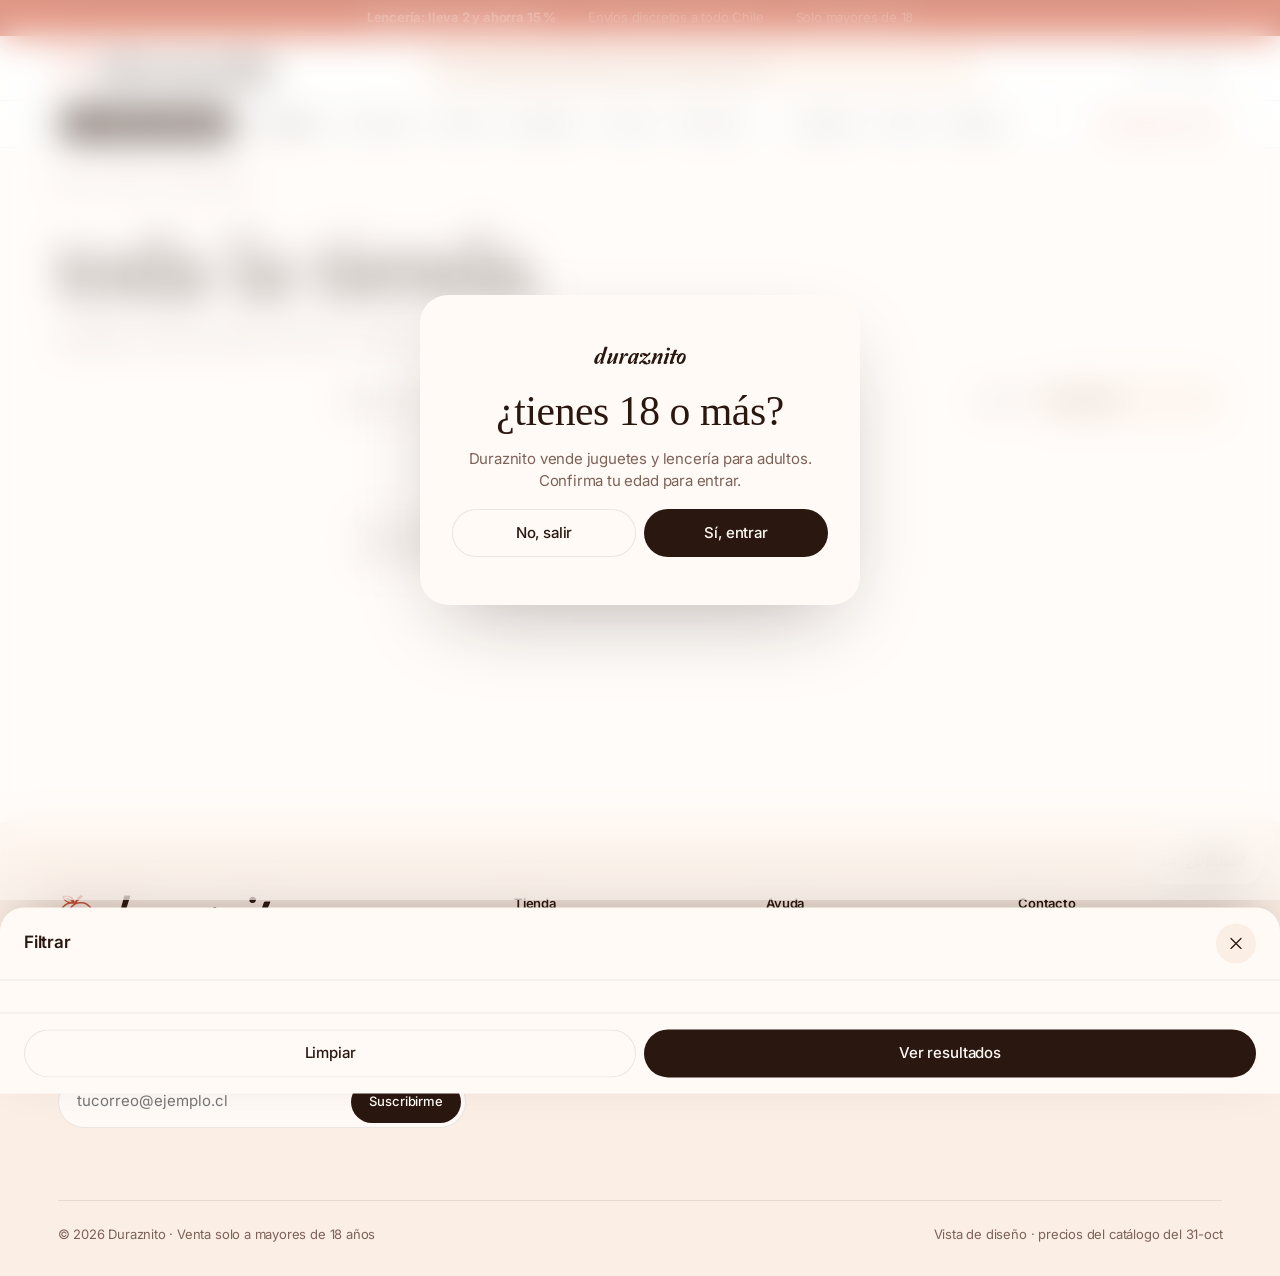
==== coleccion.html @ 6ca9508d "Merge 771b130f2b788f3880e2b8d452454375cf0b1b4a into b8a52beb1737cdb9c5fe261516b08f91ba0f3e08" ====
<!doctype html>
<html lang="es">
<head>
  <meta charset="utf-8">
  <meta name="robots" content="noindex, nofollow">
  <meta http-equiv="Cache-Control" content="no-cache, no-store, must-revalidate">
  <meta name="viewport" content="width=device-width,initial-scale=1">
  <title>Duraznito · Juguetes, lencería y juego</title>
  <meta name="theme-color" content="#ffffff">
  <link rel="icon" href="assets/desvelo-durazno-favicon.svg" type="image/svg+xml">
  <link rel="icon" href="assets/desvelo-favicon-durazno-32.png" sizes="32x32" type="image/png">
  <link rel="apple-touch-icon" href="assets/desvelo-apple-touch-durazno.png">
  <link rel="preconnect" href="https://fonts.googleapis.com">
  <link rel="preconnect" href="https://fonts.gstatic.com" crossorigin>
  <link href="https://fonts.googleapis.com/css2?family=Inter:wght@400;500;600&display=swap" rel="stylesheet">
  <link rel="preload" href="assets/amperzand.ttf" as="font" type="font/ttf" crossorigin>
  <link rel="stylesheet" href="assets/base.css?v=1793928678">
  <script src="marca/config-vista-previa.js?v=1793928678"></script>
  <script src="assets/theme.js?v=1793928678" defer></script>
  <script src="assets/tienda-demo.js?v=1793928678" defer></script>
</head>
<body>
  <svg width="0" height="0" style="position:absolute" aria-hidden="true">
    <symbol id="i-buscar" viewBox="0 0 24 24"><circle cx="10.5" cy="10.5" r="6.5"/><path d="m15.5 15.5 4.5 4.5"/></symbol>
    <symbol id="i-cuenta" viewBox="0 0 24 24"><circle cx="12" cy="8.5" r="3.75"/><path d="M4.75 20c.9-3.6 3.75-5.5 7.25-5.5s6.35 1.9 7.25 5.5"/></symbol>
    <symbol id="i-bolsa" viewBox="0 0 24 24"><path d="M5.5 8.5h13l-.9 11.1a1.5 1.5 0 0 1-1.5 1.4H7.9a1.5 1.5 0 0 1-1.5-1.4z"/><path d="M9 8.5V7a3 3 0 0 1 6 0v1.5"/></symbol>
    <symbol id="i-menu" viewBox="0 0 24 24"><path d="M4 9h16M4 15h16"/></symbol>
    <symbol id="i-flecha" viewBox="0 0 24 24"><path d="M5 12h14m-5-5 5 5-5 5"/></symbol>
    <symbol id="i-mas" viewBox="0 0 24 24"><path d="M12 6v12M6 12h12"/></symbol>
    <symbol id="i-envio" viewBox="0 0 24 24"><path d="M3.5 7.5h10v9h-10zM13.5 10.5h3.6l3.4 3.2v2.8h-7"/><circle cx="7" cy="17.5" r="1.75"/><circle cx="17" cy="17.5" r="1.75"/></symbol>
    <symbol id="i-pago" viewBox="0 0 24 24"><rect x="3.5" y="6" width="17" height="12" rx="2.5"/><path d="M3.5 10h17M7 14.5h3"/></symbol>
    <symbol id="i-prev" viewBox="0 0 24 24"><path d="m14.5 6-6 6 6 6"/></symbol>
    <symbol id="i-next" viewBox="0 0 24 24"><path d="m9.5 6 6 6-6 6"/></symbol>
    <symbol id="i-pausa" viewBox="0 0 24 24"><path d="M9 6.5v11M15 6.5v11"/></symbol>
    <symbol id="i-play" viewBox="0 0 24 24"><path d="M8.5 6.2v11.6L18 12z"/></symbol>
    <symbol id="i-check" viewBox="0 0 24 24"><path d="m5.5 12.5 4 4 9-9"/></symbol>
    <symbol id="i-caja" viewBox="0 0 24 24"><path d="M4 8.5 12 4.5l8 4v7l-8 4-8-4z"/><path d="M4 8.5l8 4 8-4M12 12.5v7"/></symbol>
  </svg>

  <a class="skip-link" href="#inicio">Saltar al contenido</a>


  <div class="barra-servicio"><div class="page-width barra-servicio__in"><span><b>Lencería: lleva 2 y ahorra 15&nbsp;%</b></span><span>Envíos discretos a todo Chile</span><span>Solo mayores de 18</span></div></div>
  <header class="site-header">
    <div class="page-width header-inner header-inner--v2">
      <button class="mobile-nav-toggle" data-nav-toggle aria-controls="MobileNav" aria-expanded="false" aria-label="Abrir menú"><svg class="icono"><use href="#i-menu"/></svg></button>
      <a class="brand-logo" href="index.html" aria-label="Duraznito, inicio"><img class="logo-durazno" src="assets/desvelo-durazno-a-justo.svg" width="524" height="558" alt=""><img class="logo-palabra" src="assets/desvelo-wordmark.svg" width="3704" height="724" alt="Duraznito"></a>
      <button class="header-buscar" type="button" data-buscar><svg class="icono" aria-hidden="true"><use href="#i-buscar"/></svg>¿Qué buscas? Body, corsé, conjunto rojo…</button>
      <div class="header-actions">
        <a class="header-action" href="#" aria-label="Buscar" data-solo-movil><svg class="icono"><use href="#i-buscar"/></svg></a>
        <a class="header-action header-action--cuenta" href="#" aria-label="Cuenta"><svg class="icono"><use href="#i-cuenta"/></svg></a>
        <a class="header-action" href="#" aria-label="Bolsa" data-bolsa><svg class="icono"><use href="#i-bolsa"/></svg></a>
      </div>
    </div>
    <div class="header-fila2">
      <div class="page-width header-fila2__in">
        <button class="btn-categorias" type="button" data-catalogo aria-expanded="false" aria-controls="CatalogoMenu"><svg class="icono"><use href="#i-menu"/></svg>Todas las categorías</button>
        <a href="coleccion.html?c=lenceria" style="font-weight:600;opacity:1">Lencería</a><a href="coleccion.html?tipo=conjuntos">Conjuntos</a><a href="coleccion.html?tipo=bodies">Bodies</a><a href="coleccion.html?tipo=babydolls">Babydolls</a><a href="coleccion.html?tipo=corses">Corsés</a><a href="coleccion.html?tipo=disfraces">Disfraces</a><span class="header-fila2__sep" aria-hidden="true"></span><a href="coleccion.html?c=vibradores,consoladores,para-el,anal,bondage">Juguetes</a><a href="coleccion.html?c=packs">Packs</a><a href="coleccion.html?precio=p1,p2">Regalos</a>
        <div class="header-fila2__extra"><a href="#" data-test>Encuentra el tuyo</a></div>
      </div>
    </div>
    <div class="catalogo-menu" id="CatalogoMenu" data-catalogo-menu>
      <div class="page-width catalogo-menu__in">
        <div class="mlen"><div class="mlen__cabeza"><p class="mlen__titulo">lencería.</p><span>Lleva 2 prendas y ahorra 15 %</span><a class="boton" href="coleccion.html?c=lenceria">Toda la lencería (8)</a></div>
          <div class="mlen__tipos"><a class="mlen__tipo" href="coleccion.html?tipo=conjuntos"><img src="assets/desvelo-real-conjunto-con-portaligas.jpg" alt="" loading="lazy"><b>Conjuntos</b><span>desde $21.990</span></a><a class="mlen__tipo" href="coleccion.html?tipo=bodies"><img src="assets/desvelo-real-body-de-encaje.jpg" alt="" loading="lazy"><b>Bodies</b><span>desde $24.990</span></a><a class="mlen__tipo" href="coleccion.html?tipo=babydolls"><img src="assets/desvelo-real-babydoll-de-satin.jpg" alt="" loading="lazy"><b>Babydolls</b><span>desde $19.990</span></a><a class="mlen__tipo" href="coleccion.html?tipo=corses"><img src="assets/desvelo-real-corse-de-encaje.jpg" alt="" loading="lazy"><b>Corsés</b><span>desde $29.990</span></a><a class="mlen__tipo" href="coleccion.html?tipo=disfraces"><img src="assets/desvelo-real-disfraz-de-enfermera.jpg" alt="" loading="lazy"><b>Disfraces</b><span>desde $17.990</span></a></div></div>
        <a class="mpack" href="coleccion.html?c=packs"><img src="assets/desvelo-pack-real2-encaje-y-juego.jpg" alt="" loading="lazy"><b>Packs</b><span>5 packs · hasta 31 % menos que por separado</span></a>
        <div class="mresto"><p>Juguetes</p><a href="coleccion.html?c=vibradores">Vibradores<span>13</span></a><a href="coleccion.html?c=consoladores">Consoladores<span>6</span></a><a href="coleccion.html?c=para-el">Para él<span>14</span></a><a href="coleccion.html?c=anal">Anal<span>8</span></a><a href="coleccion.html?c=bondage">Bondage<span>5</span></a>
          <p>Atajos</p><a href="coleccion.html?primera">Ideal primera vez</a><a href="coleccion.html?para=pareja">Para jugar de a dos</a><a href="coleccion.html?precio=p1,p2">Regalos hasta $20.000</a><a class="boton boton--claro" href="coleccion.html">Ver toda la tienda</a></div>
      </div>
    </div>
    <nav class="mobile-nav" id="MobileNav" aria-label="Menú del celular">
      <a class="mobile-nav__lenceria" href="coleccion.html?c=lenceria">Lencería<img src="assets/desvelo-real-body-de-encaje.jpg" alt="" loading="lazy"></a>
      <div class="mobile-nav__tipos"><a href="coleccion.html?tipo=conjuntos"><img src="assets/desvelo-real-conjunto-con-portaligas.jpg" alt="" loading="lazy">Conjuntos</a><a href="coleccion.html?tipo=bodies"><img src="assets/desvelo-real-body-de-encaje.jpg" alt="" loading="lazy">Bodies</a><a href="coleccion.html?tipo=babydolls"><img src="assets/desvelo-real-babydoll-de-satin.jpg" alt="" loading="lazy">Babydolls</a><a href="coleccion.html?tipo=corses"><img src="assets/desvelo-real-corse-de-encaje.jpg" alt="" loading="lazy">Corsés</a><a href="coleccion.html?tipo=disfraces"><img src="assets/desvelo-real-disfraz-de-enfermera.jpg" alt="" loading="lazy">Disfraces</a></div>
      <a href="coleccion.html?c=packs">Packs<img src="assets/desvelo-pack-real2-encaje-y-juego.jpg" alt="" loading="lazy"></a>
      <a href="coleccion.html?c=vibradores">Vibradores<img src="assets/desvelo-real-varita-2-en-1.jpg" alt="" loading="lazy"></a><a href="coleccion.html?c=consoladores">Consoladores<img src="assets/desvelo-real-consolador-de-vidrio.jpg" alt="" loading="lazy"></a><a href="coleccion.html?c=para-el">Para él<img src="assets/desvelo-real-anillo-vibrador.jpg" alt="" loading="lazy"></a><a href="coleccion.html?c=anal">Anal<img src="assets/desvelo-real-plug-joya-mediano.jpg" alt="" loading="lazy"></a><a href="coleccion.html?c=bondage">Bondage<img src="assets/desvelo-real-esposas-de-felpa.jpg" alt="" loading="lazy"></a>
      <div class="mobile-nav__extra"><a href="coleccion.html?primera">Primera vez</a><a href="coleccion.html?para=pareja">Para parejas</a><a href="coleccion.html?precio=p1,p2">Regalos</a><a href="#" data-test>Encuentra el tuyo · test de 3 preguntas</a><a href="coleccion.html">Toda la tienda</a><a href="mailto:hola@duraznito.cl">Escríbenos</a></div>
    </nav>
  </header>

  <main id="inicio" data-pagina="coleccion"></main>

  <footer class="site-footer">
    <div class="page-width">
      <div class="footer-grid">
        <div>
          <a class="footer-logo" href="index.html" aria-label="Duraznito"><img class="logo-durazno" src="assets/desvelo-durazno-a-justo.svg" width="524" height="558" alt=""><img class="logo-palabra" src="assets/desvelo-wordmark.svg" width="3704" height="724" alt="Duraznito"></a>
          <p class="footer-intro"><span class="marca-titulo" style="font-size:1.5rem;color:var(--tinta)">para no querer dormir.</span><br>Juguetes, lencería y juego. Llega discreto a todo Chile.</p>
          <form class="suscribir" data-suscribir style="margin-top:var(--s-5)"><p class="footer-title" style="margin:0">Lanzamientos y ofertas, sin spam</p><div class="suscribir__fila"><input type="email" required placeholder="tucorreo@ejemplo.cl" aria-label="Correo"><button class="boton" type="submit">Suscribirme</button></div></form>
        </div>
        <div><p class="footer-title">Tienda</p><ul class="footer-links"><li><a href="coleccion.html?c=vibradores">Vibradores</a></li><li><a href="coleccion.html?c=consoladores">Consoladores</a></li><li><a href="coleccion.html?c=para-el">Para él</a></li><li><a href="coleccion.html?c=lenceria">Lencería</a></li></ul></div>
        <div><p class="footer-title">Ayuda</p><ul class="footer-links"><li><a href="#inicio">Envíos</a></li><li><a href="#inicio">Cambios y devoluciones</a></li><li><a href="#inicio">Cuidado de tus juguetes</a></li></ul></div>
        <div><p class="footer-title">Contacto</p><ul class="footer-links"><li><a href="mailto:hola@duraznito.cl">hola@duraznito.cl</a></li><li><a href="https://www.instagram.com/duraznito.cl/" target="_blank" rel="noopener">Instagram @duraznito.cl</a></li></ul></div>
      </div>
      <div class="footer-bottom"><span>© 2026 Duraznito · Venta solo a mayores de 18 años</span><span>Vista de diseño · precios del catálogo del 31-oct</span></div>
    </div>
  </footer>
  <a class="flotante-dudas vidrio" href="mailto:hola@duraznito.cl"><svg class="icono" viewBox="0 0 24 24" aria-hidden="true"><path d="M5 18.5V7a2.5 2.5 0 0 1 2.5-2.5h9A2.5 2.5 0 0 1 19 7v6a2.5 2.5 0 0 1-2.5 2.5H9z"/></svg>¿Dudas?</a>
</body>
</html>
---- assets/base.css ----
/* ==========================================================================
   DESVELO · sistema visual v2 «Sábana blanca»
   Una sola fuente: la usan el tema Shopify, preview.html y el guion visual.
   Reglas en AGENTS.md · Guion en /guion/
   ========================================================================== */

@font-face {
  font-family: "Amperzand";
  src: url("amperzand.ttf?v=signos3") format("truetype");
  font-display: swap;
  font-style: normal;
  font-weight: 400;
}

:root {
  /* — Color de marca (nombres propios, no hex) — */
  --blanco: #fffaf6;   /* Sábana: fondo de todo */
  --nacar: #fbeee4;    /* Nácar: superficie y fondo de foto de producto */
  --bruma: #f1d9c8;    /* Bruma: líneas fuertes, campos */
  --grafito: #7d6258;  /* Grafito: texto secundario */
  --tinta: #2a1710;    /* Tinta: texto, logo, botón principal */
  --vino: #c8553a;     /* Vino: el ÚNICO acento. Precio rebajado, foco, insignias */
  --linea: rgba(42, 23, 16, 0.09);

  /* — Colores de producto (solo para muestras de color) — */
  --c-negro: #2a1710;
  --c-marfil: #f1ebe1;
  --c-rubor: #e7bdb5;
  --c-moca: #b88a72;
  --c-vino: #6e1a30;

  /* — Tipografía — */
  --f-marca: "Amperzand", "Iowan Old Style", Georgia, serif;
  --f-ui: "Inter", -apple-system, BlinkMacSystemFont, "SF Pro Text", "Segoe UI", sans-serif;

  --t-hero: clamp(3.25rem, 2rem + 5.6vw, 7rem);
  --t-1: clamp(2.5rem, 1.7rem + 3.2vw, 4.5rem);
  --t-2: clamp(2rem, 1.5rem + 1.9vw, 3rem);
  --t-3: 1.375rem;
  --t-cuerpo: 1.0625rem;
  --t-chico: 0.9375rem;
  --t-mini: 0.8125rem;

  /* — Espacio: escala fija. Entre secciones SIEMPRE --s-seccion — */
  --s-1: 4px;
  --s-2: 8px;
  --s-3: 12px;
  --s-4: 16px;
  --s-5: 24px;
  --s-6: 32px;
  --s-7: 48px;
  --s-8: 72px;
  --s-seccion: clamp(88px, 6rem + 3vw, 144px);
  --gutter: clamp(20px, 4.5vw, 64px);
  --ancho: 1320px;

  /* — Forma — */
  --r-tile: 28px;
  --r-card: 20px;
  --r-campo: 14px;
  --r-pill: 999px;

  /* — Movimiento — */
  --ease: cubic-bezier(0.22, 1, 0.36, 1);
  --rapido: 180ms;
  --medio: 420ms;
  --lento: 900ms;

  --sombra-flota: 0 1px 2px rgba(42, 23, 16, 0.04), 0 12px 32px -12px rgba(42, 23, 16, 0.14);
}

/* — Base — */
*, *::before, *::after { box-sizing: border-box; }
html { -webkit-text-size-adjust: 100%; scroll-padding-top: 80px; }
body {
  margin: 0;
  background: var(--blanco);
  color: var(--tinta);
  font-family: var(--f-ui);
  font-size: var(--t-cuerpo);
  line-height: 1.5;
  letter-spacing: -0.011em;
  -webkit-font-smoothing: antialiased;
  text-rendering: optimizeLegibility;
}
a { color: inherit; text-decoration: none; }
img, svg { display: block; max-width: 100%; }
img { height: auto; }
:where(button, input, select) { font: inherit; color: inherit; }
:where(h1, h2, h3, h4, p) { margin: 0; }
:focus-visible { outline: 2px solid var(--vino); outline-offset: 3px; border-radius: 6px; }
.visually-hidden {
  position: absolute !important; width: 1px; height: 1px; padding: 0; margin: -1px;
  overflow: hidden; clip: rect(0 0 0 0); white-space: nowrap; border: 0;
}
.skip-link { position: absolute; left: 12px; top: -80px; z-index: 50; padding: 10px 16px; background: var(--tinta); color: var(--blanco); border-radius: var(--r-pill); }
.skip-link:focus { top: 12px; }

.page-width { width: min(var(--ancho), 100% - 2 * var(--gutter)); margin-inline: auto; }
.seccion { padding-block: var(--s-seccion) 0; }

/* — Tipografía — */
.marca-titulo {
  font-family: var(--f-marca);
  font-weight: 400;
  letter-spacing: -0.01em;
  line-height: 0.95;
  text-transform: lowercase; /* Amperzand SIEMPRE en minúscula, como el logo: sus mayúsculas son de fantasía */
}
.titulo-hero { font-size: var(--t-hero); }
.titulo-1 { font-size: var(--t-1); }
.titulo-2 { font-size: var(--t-2); }
.titulo-ui { font-family: var(--f-ui); font-size: var(--t-2); font-weight: 600; letter-spacing: -0.03em; line-height: 1.05; }
.bajada { color: var(--grafito); font-size: clamp(1.0625rem, 1rem + 0.3vw, 1.25rem); line-height: 1.45; max-width: 40ch; text-wrap: pretty; }
.antetitulo { color: var(--grafito); font-size: var(--t-mini); font-weight: 500; letter-spacing: 0; }

/* — Botones — */
.boton {
  display: inline-flex; align-items: center; justify-content: center; gap: var(--s-2);
  min-height: 48px; padding: 0 var(--s-5);
  border: 0; border-radius: var(--r-pill);
  background: var(--tinta); color: var(--blanco);
  font-size: var(--t-chico); font-weight: 500; letter-spacing: -0.01em;
  cursor: pointer;
  transition: background var(--rapido) var(--ease), transform var(--rapido) var(--ease), box-shadow var(--rapido) var(--ease);
}
.boton:hover { background: #2a2627; }
.boton:active { transform: scale(0.97); }
.boton--claro { background: var(--blanco); color: var(--tinta); box-shadow: inset 0 0 0 1px var(--linea); }
.boton--claro:hover { background: var(--nacar); }
.boton--sobre-foto { background: rgba(255, 255, 255, 0.86); color: var(--tinta); backdrop-filter: blur(16px) saturate(1.4); -webkit-backdrop-filter: blur(16px) saturate(1.4); }
.boton--sobre-foto:hover { background: var(--blanco); }
.enlace {
  display: inline-flex; align-items: center; gap: 6px;
  color: var(--tinta); font-size: var(--t-chico); font-weight: 500;
}
.enlace svg { width: 14px; height: 14px; transition: transform var(--rapido) var(--ease); }
.enlace:hover svg { transform: translateX(3px); }
.icono { width: 20px; height: 20px; stroke: currentColor; fill: none; stroke-width: 1.5; stroke-linecap: round; stroke-linejoin: round; }

/* — Barra de servicio — */
.barra-servicio { background: var(--nacar); color: var(--grafito); font-size: var(--t-mini); }
.barra-servicio__in { min-height: 36px; display: flex; align-items: center; justify-content: center; gap: var(--s-6); text-align: center; }
.barra-servicio__in span + span { display: none; }
@media (min-width: 760px) { .barra-servicio__in span + span { display: inline; } }

/* — Encabezado (vidrio blanco, fijo) — */
.site-header {
  position: sticky; top: 0; z-index: 30;
  background: rgba(255, 255, 255, 0.82);
  backdrop-filter: blur(20px) saturate(1.6); -webkit-backdrop-filter: blur(20px) saturate(1.6);
  border-bottom: 1px solid var(--linea);
}
.header-inner { min-height: 64px; display: grid; grid-template-columns: 1fr auto 1fr; align-items: center; gap: var(--s-5); }
.brand-logo { display: block; width: 116px; justify-self: center; }
.brand-logo svg, .brand-logo img { width: 100%; height: auto; }
.header-nav { display: none; gap: var(--s-6); font-size: var(--t-chico); }
.header-nav a { color: var(--tinta); opacity: 0.78; transition: opacity var(--rapido); }
.header-nav a:hover { opacity: 1; }
.header-actions { display: flex; justify-content: flex-end; align-items: center; gap: var(--s-1); }
.header-action, .mobile-nav-toggle {
  position: relative; display: inline-grid; place-items: center;
  width: 44px; height: 44px; border: 0; border-radius: var(--r-pill);
  background: none; cursor: pointer; transition: background var(--rapido);
}
.header-action:hover, .mobile-nav-toggle:hover { background: var(--nacar); }
.header-action__count {
  position: absolute; top: 7px; right: 6px; min-width: 16px; height: 16px; padding: 0 4px;
  display: grid; place-items: center; border-radius: var(--r-pill);
  background: var(--tinta); color: var(--blanco); font-size: 10px; font-weight: 600;
}
.mobile-nav-toggle { justify-self: start; margin-left: -10px; }
.header-action--cuenta { display: none; } /* celular: solo buscar y bolsa, así el logo queda al centro */
.mobile-nav { display: none; border-top: 1px solid var(--linea); padding: var(--s-3) var(--gutter) var(--s-5); }
.mobile-nav[open], .mobile-nav.is-open { display: block; }
.mobile-nav a { display: block; padding: 14px 0; font-size: var(--t-3); font-weight: 500; letter-spacing: -0.02em; border-bottom: 1px solid var(--linea); }
@media (min-width: 990px) {
  .header-inner { grid-template-columns: auto 1fr auto; }
  .brand-logo { justify-self: start; width: 124px; }
  .header-nav { display: flex; justify-content: center; }
  .mobile-nav-toggle { display: none; }
  .header-action--cuenta { display: inline-grid; }
}

/* — Material: «vidrio de mañana». Solo en piezas CHICAS (controles, insignias, avisos, menú):
     nunca en paneles grandes ni en muchas tarjetas a la vez (backdrop-filter cuesta). — */
.vidrio {
  background: rgba(255, 255, 255, 0.62);
  -webkit-backdrop-filter: blur(14px) saturate(1.6);
  backdrop-filter: blur(14px) saturate(1.6);
  box-shadow: inset 0 0 0 1px rgba(255, 255, 255, 0.7), inset 0 1px 0 rgba(255, 255, 255, 0.9), 0 8px 24px -12px rgba(42, 23, 16, 0.28);
}
.vidrio--oscuro {
  background: rgba(42, 23, 16, 0.42); color: var(--blanco);
  box-shadow: inset 0 0 0 1px rgba(255, 255, 255, 0.14), inset 0 1px 0 rgba(255, 255, 255, 0.18), 0 8px 24px -12px rgba(0, 0, 0, 0.4);
}
@supports not ((backdrop-filter: blur(1px)) or (-webkit-backdrop-filter: blur(1px))) {
  .vidrio { background: rgba(255, 255, 255, 0.92); }
  .vidrio--oscuro { background: rgba(42, 23, 16, 0.86); }
}

/* — Hero: carrusel panorámico de banners de producto (proporción tipo Tecnobox, ~2,8:1) — */
.hero { padding-top: var(--s-4); }
.carrusel { position: relative; }
.carrusel__pista {
  display: grid; grid-auto-flow: column; grid-auto-columns: 100%;
  overflow-x: auto; scroll-snap-type: x mandatory; overscroll-behavior-x: contain;
  border-radius: var(--r-tile); scrollbar-width: none;
}
.carrusel__pista::-webkit-scrollbar { display: none; }
.banner {
  position: relative; isolation: isolate; overflow: hidden; scroll-snap-align: start;
  aspect-ratio: 1 / 1; max-height: 520px; background: var(--nacar);
  display: flex;
}
.banner__media, .banner__media img { position: absolute; inset: 0; width: 100%; height: 100%; }
.banner__media { z-index: -1; }
.banner__media img { object-fit: cover; }
.banner__copy { display: flex; flex-direction: column; align-items: flex-start; gap: var(--s-3); padding: var(--s-6) var(--s-5); }
.banner__titulo { font-size: clamp(2.6rem, 1.6rem + 3.6vw, 5.25rem); max-width: 10ch; }
.banner__producto { display: flex; flex-wrap: wrap; align-items: center; gap: 6px var(--s-3); font-size: var(--t-chico); color: #6a4c40; }
.banner__precio { color: var(--tinta); font-weight: 600; font-variant-numeric: tabular-nums; }
.banner .boton { margin-top: var(--s-2); }
.banner__precio-boton { font-variant-numeric: tabular-nums; margin-left: -5px; }
@media (max-width: 759px) {
  /* Celular: titular arriba, botón con precio abajo, el producto respira al centro */
  .banner { aspect-ratio: 4 / 5; max-height: 560px; }
  .banner__copy { width: 100%; padding: var(--s-5); }
  .banner__titulo { font-size: clamp(2.1rem, 9.5vw, 2.8rem); max-width: 11ch; }
  .banner__producto { display: none; }
  .banner .boton { margin-top: auto; }
  .carrusel__controles { right: var(--s-5); bottom: calc(var(--s-5) + 6px); padding: 0 4px; height: 36px; }
  .carrusel__controles .carrusel__boton { display: none; }
}
@media (min-width: 760px) {
  .banner__precio-boton { display: none; }
  .banner__titulo { max-width: 12ch; font-size: clamp(2.6rem, 1.4rem + 3.2vw, 4.6rem); }
}
@media (min-width: 760px) {
  .banner { aspect-ratio: auto; height: clamp(340px, 31vw, 500px); max-height: none; }
  .banner__copy { align-self: center; padding: 0 0 0 clamp(36px, 5.5vw, 88px); max-width: 620px; }
}
/* Controles: una cápsula de vidrio chica (el único vidrio del banner) */
.carrusel__controles {
  position: absolute; right: var(--s-4); bottom: var(--s-4);
  display: flex; align-items: center; gap: 2px; padding: 4px; border-radius: var(--r-pill);
}
.carrusel__boton {
  width: 34px; height: 34px; display: grid; place-items: center; border: 0; border-radius: 50%;
  background: none; cursor: pointer; transition: background var(--rapido), transform var(--rapido) var(--ease);
}
.carrusel__boton:hover { background: rgba(255, 255, 255, 0.7); }
.carrusel__boton:active { transform: scale(0.92); }
.carrusel__boton .icono { width: 16px; height: 16px; }
.carrusel__puntos { display: flex; gap: 6px; padding: 0 6px; }
.carrusel__punto { position: relative; width: 6px; height: 6px; padding: 0; border: 0; border-radius: var(--r-pill); background: rgba(42, 23, 16, 0.28); cursor: pointer; overflow: hidden; transition: width var(--medio) var(--ease); }
.carrusel__punto.is-activo { width: 26px; }
.carrusel__punto.is-activo::after { content: ""; position: absolute; inset: 0; background: var(--tinta); transform-origin: left; animation: punto-avanza var(--intervalo, 5s) linear forwards; }
.carrusel.is-pausado .carrusel__punto.is-activo::after { animation: none; transform: none; }
@keyframes punto-avanza { from { transform: scaleX(0); } to { transform: scaleX(1); } }
@media (prefers-reduced-motion: reduce) { .carrusel__punto.is-activo::after { animation: none; } }

/* — Confianza: franja fina bajo el banner (como Tecnobox), sin cajas — */
.confianza { display: flex; flex-wrap: wrap; justify-content: center; gap: var(--s-3) clamp(24px, 6vw, 96px); padding: var(--s-5) 0 0; color: var(--grafito); font-size: var(--t-chico); }
.confianza span { display: inline-flex; align-items: center; gap: var(--s-2); }
.confianza .icono { width: 18px; height: 18px; color: var(--tinta); }

/* — Biblioteca de movimiento de la marca (la usan tienda y guion) —
   despertar: el texto pasa de desenfocado a nítido, como abrir los ojos.
   persiana: una banda de luz de ventana cruza la foto (hover de producto).
   trazo:    el logo se escribe con tinta (SVG con pathLength=1). */
@media (prefers-reduced-motion: no-preference) {
  .despertar > * { animation: despertar 1.1s var(--ease) both; }
  .despertar > :nth-child(2) { animation-delay: 90ms; }
  .despertar > :nth-child(3) { animation-delay: 180ms; }
  .despertar > :nth-child(4) { animation-delay: 270ms; }
  .persiana { position: relative; overflow: hidden; }
  .persiana::after {
    content: ""; position: absolute; inset: -20% -60%; pointer-events: none;
    background: repeating-linear-gradient(115deg, transparent 0 34px, rgba(255, 255, 255, 0.34) 34px 58px);
    mix-blend-mode: soft-light; opacity: 0; transform: translateX(-30%);
    transition: opacity var(--medio) var(--ease), transform 1.4s var(--ease);
  }
  .persiana:hover::after { opacity: 1; transform: translateX(10%); }
}
@keyframes despertar { from { opacity: 0; filter: blur(10px); transform: translateY(10px); } to { opacity: 1; filter: blur(0); transform: none; } }
@keyframes trazo { 0% { stroke-dashoffset: 1; stroke-opacity: 1; fill-opacity: 0; } 65% { stroke-dashoffset: 0; stroke-opacity: 1; fill-opacity: 0; } 100% { stroke-dashoffset: 0; stroke-opacity: 0; fill-opacity: 1; } }
.trazo { fill: currentColor; stroke: currentColor; stroke-width: 6; stroke-dasharray: 1; stroke-dashoffset: 0; stroke-opacity: 0; } /* al terminar no queda borde: el logo mantiene su peso real */
.trazo.is-animando { animation: trazo 2.6s var(--ease) both; }

/* — Encabezado de sección — */
.encabezado { display: flex; flex-wrap: wrap; align-items: end; justify-content: space-between; gap: var(--s-4) var(--s-6); margin-bottom: var(--s-7); }
.encabezado__textos { display: grid; gap: var(--s-3); }

/* — Categorías: baldosas con nombre debajo — */
.categorias { display: grid; gap: var(--s-4); grid-template-columns: minmax(0, 1fr); }
.categoria { display: grid; gap: var(--s-4); }
.categoria__media { position: relative; overflow: hidden; border-radius: var(--r-tile); background: var(--nacar); aspect-ratio: 4 / 5; }
.categoria__media img { width: 100%; height: 100%; object-fit: cover; transition: transform var(--lento) var(--ease); }
.categoria:hover .categoria__media img { transform: scale(1.03); }
.categoria__pie { display: flex; align-items: baseline; justify-content: space-between; gap: var(--s-4); padding-inline: var(--s-1); }
.categoria__nombre { font-family: var(--f-marca); font-size: var(--t-2); line-height: 1; text-transform: lowercase; }
@media (max-width: 759px) {
  /* Celular: carrusel deslizable que asoma la siguiente, no tres baldosas apiladas */
  .categorias {
    grid-template-columns: none; grid-auto-flow: column; grid-auto-columns: 78%;
    overflow-x: auto; scroll-snap-type: x mandatory; overscroll-behavior-x: contain;
    margin-inline: calc(-1 * var(--gutter)); padding-inline: var(--gutter); scroll-padding-inline: var(--gutter);
    scrollbar-width: none;
  }
  .categorias::-webkit-scrollbar { display: none; }
  .categoria { scroll-snap-align: start; }
}
@media (min-width: 760px) { .categorias { grid-template-columns: repeat(3, minmax(0, 1fr)); gap: var(--s-5); } }
.categoria__cuenta { color: var(--grafito); font-size: var(--t-mini); font-variant-numeric: tabular-nums; }
@media (min-width: 990px) {
  /* Seis categorías: una sola fila de baldosas cuadradas */
  .categorias--seis { grid-template-columns: repeat(6, minmax(0, 1fr)); gap: var(--s-4); }
  .categorias--seis .categoria__media { aspect-ratio: 3 / 4; border-radius: var(--r-card); }
  .categorias--seis .categoria__nombre { font-size: 1.75rem; }
}
@media (min-width: 760px) and (max-width: 989px) { .categorias--seis { grid-template-columns: repeat(3, minmax(0, 1fr)); } }

/* — Grilla y tarjeta de producto — */
.product-grid { display: grid; gap: var(--s-6) var(--s-4); grid-template-columns: repeat(2, minmax(0, 1fr)); }
@media (min-width: 990px) { .product-grid { grid-template-columns: repeat(4, minmax(0, 1fr)); gap: var(--s-7) var(--s-5); } }
.product-card { display: grid; gap: var(--s-4); }
.product-card__media { position: relative; display: block; overflow: hidden; aspect-ratio: 4 / 5; border-radius: var(--r-card); background: var(--nacar); }
.product-card__media img, .product-card__placeholder { width: 100%; height: 100%; object-fit: cover; transition: transform var(--lento) var(--ease); }
.product-card:hover .product-card__media img { transform: scale(1.03); }
.product-card__insignia {
  position: absolute; top: var(--s-3); left: var(--s-3);
  padding: 5px 10px; border-radius: var(--r-pill);
  background: rgba(255, 255, 255, 0.9); color: var(--tinta);
  font-size: 12px; font-weight: 500;
}
.product-card__rapido {
  position: absolute; right: var(--s-3); bottom: var(--s-3);
  display: inline-flex; align-items: center; gap: 6px; height: 40px; padding: 0 14px 0 11px;
  border: 0; border-radius: var(--r-pill); color: var(--tinta); font-size: var(--t-mini); font-weight: 500; cursor: pointer;
  opacity: 0; transform: translateY(8px) scale(0.96);
  transition: opacity var(--medio) var(--ease), transform var(--medio) var(--ease), background var(--rapido);
}
.product-card__rapido .icono { width: 16px; height: 16px; }
.product-card__rapido:hover { background: rgba(255, 255, 255, 0.86); }
.product-card__rapido:active { transform: scale(0.94); }
.product-card:hover .product-card__rapido, .product-card__rapido:focus-visible { opacity: 1; transform: none; }
.product-card__rapido.is-listo { background: var(--tinta); color: var(--blanco); }
@media (hover: none) {
  /* Táctil: siempre visible, solo el ícono */
  .product-card__rapido { opacity: 1; transform: none; width: 40px; padding: 0; justify-content: center; background: rgba(255, 255, 255, 0.94); box-shadow: 0 4px 14px -6px rgba(42, 23, 16, 0.35); }
  .product-card__rapido span { display: none; }
}
.product-card__info { display: grid; gap: 6px; padding-inline: 2px; }
.product-card__title { font-size: var(--t-chico); font-weight: 500; letter-spacing: -0.015em; text-wrap: balance; }
.product-card__tipo { color: var(--grafito); font-size: var(--t-mini); }
.product-card__precio { font-size: var(--t-chico); color: var(--tinta); }
.product-card__precio s { color: var(--grafito); margin-left: 6px; }
.product-card__precio--rebaja { color: var(--vino); }
.muestras { display: flex; gap: 6px; margin-top: 2px; }
.muestra { width: 14px; height: 14px; border-radius: 50%; box-shadow: inset 0 0 0 1px rgba(42, 23, 16, 0.14); }
.muestra.is-activa { box-shadow: inset 0 0 0 1px rgba(42, 23, 16, 0.14), 0 0 0 2px var(--blanco), 0 0 0 3px var(--tinta); }

/* — Banda editorial: foto + texto, una idea — */
.editorial { display: grid; gap: var(--s-6); align-items: center; }
.editorial__media { overflow: hidden; border-radius: var(--r-tile); background: var(--nacar); aspect-ratio: 3 / 2; }
.editorial__media img { width: 100%; height: 100%; object-fit: cover; }
.editorial__texto { display: grid; gap: var(--s-5); justify-items: start; max-width: 460px; }
@media (min-width: 990px) { .editorial { grid-template-columns: 7fr 5fr; gap: var(--s-8); } }

/* — Súmalo a tu pedido (productos «solo en carrito») — */
.sumar { display: grid; gap: var(--s-6); padding: clamp(28px, 4vw, 56px); border-radius: var(--r-tile); background: var(--nacar); align-items: center; }
.sumar__texto { display: grid; gap: var(--s-3); }
.sumar__lista { list-style: none; margin: 0; padding: 0; display: grid; }
.sumar__lista li { display: flex; justify-content: space-between; gap: var(--s-4); padding: 14px 0; border-bottom: 1px solid var(--linea); font-size: var(--t-chico); }
.sumar__lista li:first-child { border-top: 1px solid var(--linea); }
.sumar__lista li span:last-child { color: var(--grafito); font-variant-numeric: tabular-nums; }
.sumar__media { overflow: hidden; border-radius: var(--r-card); aspect-ratio: 3 / 2; background: var(--blanco); }
.sumar__media img { width: 100%; height: 100%; object-fit: cover; }
@media (min-width: 990px) { .sumar { grid-template-columns: 4fr 3fr 5fr; gap: var(--s-7); } }

/* — Promesas (sin franja de color: tres datos sobre nácar) — */
.promesas { display: grid; gap: var(--s-2); grid-template-columns: minmax(0, 1fr); }
.promesa { display: grid; gap: var(--s-3); align-content: start; padding: var(--s-6); border-radius: var(--r-card); background: var(--nacar); }
.promesa .icono { width: 24px; height: 24px; margin-bottom: var(--s-2); }
.promesa strong { font-size: var(--t-cuerpo); font-weight: 600; letter-spacing: -0.02em; }
.promesa span { color: var(--grafito); font-size: var(--t-chico); }
@media (min-width: 760px) { .promesas { grid-template-columns: repeat(3, minmax(0, 1fr)); gap: var(--s-4); } }

/* — Pie — */
.site-footer { margin-top: var(--s-seccion); background: var(--nacar); padding: var(--s-8) 0 var(--s-6); font-size: var(--t-chico); }
.footer-grid { display: grid; gap: var(--s-7); grid-template-columns: minmax(0, 1fr); }
.footer-logo { display: block; width: 132px; margin-bottom: var(--s-4); }
.footer-intro { color: var(--grafito); max-width: 32ch; }
.footer-title { font-size: var(--t-mini); font-weight: 600; margin-bottom: var(--s-3); }
.footer-links { list-style: none; padding: 0; margin: 0; display: grid; gap: 10px; }
.footer-links a, .footer-links li { color: var(--grafito); transition: color var(--rapido); }
.footer-links a:hover { color: var(--tinta); }
.footer-bottom { display: flex; flex-wrap: wrap; justify-content: space-between; gap: var(--s-3); margin-top: var(--s-8); padding-top: var(--s-5); border-top: 1px solid var(--linea); color: var(--grafito); font-size: var(--t-mini); }
@media (min-width: 760px) { .footer-grid { grid-template-columns: 2fr repeat(3, minmax(0, 1fr)); } }

/* — Sin apariciones al hacer scroll (Max, 2-nov: es un e-commerce, la página tiene que estar lista de una) — */

.product-card__enlace { display: block; height: 100%; }

/* — Aviso (toast) de vidrio: «agregado a tu bolsa» — */
.aviso {
  position: fixed; left: 50%; bottom: max(20px, env(safe-area-inset-bottom)); z-index: 60;
  display: flex; align-items: center; gap: var(--s-3); padding: 8px 18px 8px 8px; border-radius: var(--r-pill);
  font-size: var(--t-chico); width: max-content; max-width: calc(100% - 24px); opacity: 0; transform: translate(-50%, 16px) scale(0.98); pointer-events: none;
  transition: opacity var(--medio) var(--ease), transform var(--medio) var(--ease);
}
.aviso.is-visible { opacity: 1; transform: translate(-50%, 0); pointer-events: auto; }
.aviso img { width: 40px; height: 40px; border-radius: 50%; object-fit: cover; background: var(--nacar); }
.aviso strong { font-weight: 600; }
.aviso a { text-decoration: underline; text-underline-offset: 3px; margin-left: var(--s-2); }

/* =========================================================================
   TIENDA: producto, colección, bolsa, edad
   ========================================================================= */

/* — Migas — */
.migas { display: flex; flex-wrap: wrap; gap: 6px; padding: var(--s-5) 0 var(--s-4); font-size: var(--t-mini); color: var(--grafito); }
.migas a:hover { color: var(--tinta); }
.migas span[aria-hidden] { opacity: 0.5; }

/* — Foto en camino (producto sin foto: honesto, con la marca) — */
.foto-en-camino { position: absolute; inset: 0; display: grid; place-items: center; align-content: center; gap: var(--s-3); background: var(--nacar); color: var(--grafito); font-size: var(--t-mini); text-align: center; }
.foto-en-camino svg { width: 22%; max-width: 72px; color: var(--bruma); }

/* — Página de producto — */
.pdp { display: grid; gap: var(--s-6); grid-template-columns: minmax(0, 1fr); padding-bottom: var(--s-6); }
@media (min-width: 990px) { .pdp { grid-template-columns: minmax(0, 1fr) minmax(0, 1fr); gap: var(--s-8); align-items: start; } }
.galeria { display: grid; gap: var(--s-3); align-content: start; }
@media (min-width: 990px) { .galeria { position: sticky; top: 88px; } }
.galeria__principal { position: relative; overflow: hidden; border-radius: var(--r-tile); background: var(--nacar); aspect-ratio: 1; max-height: calc(100svh - 190px); width: 100%; margin-inline: auto; }
.galeria__pista { display: grid; grid-auto-flow: column; grid-auto-columns: 100%; height: 100%; overflow: hidden; scroll-snap-type: x mandatory; scrollbar-width: none; }
.galeria__pista.is-deslizable { overflow-x: auto; overscroll-behavior-x: contain; }
.galeria__pista::-webkit-scrollbar { display: none; }
.galeria__pista figure { position: relative; margin: 0; scroll-snap-align: start; }
.galeria__pista img { width: 100%; height: 100%; object-fit: cover; }
.galeria__flecha { position: absolute; top: 50%; z-index: 2; width: 40px; height: 40px; margin-top: -20px; display: grid; place-items: center; border: 0; border-radius: 50%; cursor: pointer; opacity: 0; transition: opacity var(--rapido); }
.galeria__principal:hover .galeria__flecha, .galeria__flecha:focus-visible { opacity: 1; }
.galeria__flecha--prev { left: var(--s-3); } .galeria__flecha--next { right: var(--s-3); }
.galeria__flecha .icono { width: 16px; height: 16px; }
.galeria__puntos { position: absolute; left: 50%; bottom: var(--s-3); transform: translateX(-50%); display: flex; gap: 6px; padding: 6px 8px; border-radius: var(--r-pill); }
.galeria__puntos i { width: 6px; height: 6px; border-radius: 50%; background: rgba(42, 23, 16, 0.25); transition: width var(--medio) var(--ease), background var(--rapido); }
.galeria__puntos i.is-activo { width: 18px; border-radius: 6px; background: var(--tinta); }
.galeria__miniaturas { display: flex; gap: var(--s-2); }
.galeria__mini { width: 64px; aspect-ratio: 1; padding: 0; border: 0; border-radius: 12px; overflow: hidden; background: var(--nacar); cursor: pointer; opacity: 0.65; transition: opacity var(--rapido), box-shadow var(--rapido); }
.galeria__mini img { width: 100%; height: 100%; object-fit: cover; }
.galeria__mini[aria-current="true"] { opacity: 1; box-shadow: 0 0 0 2px var(--tinta); }
.galeria__nota { font-size: 12px; color: var(--grafito); }
.galeria__insignia { position: absolute; top: var(--s-4); left: var(--s-4); z-index: 1; padding: 6px 12px; border-radius: var(--r-pill); font-size: 12px; font-weight: 500; }
@media (max-width: 989px) { .galeria__miniaturas, .galeria__flecha { display: none; } .galeria__principal { max-height: none; } }
@media (min-width: 990px) { .galeria__puntos { display: none; } }

.compra { display: grid; gap: var(--s-5); }
@media (min-width: 990px) { .compra { position: sticky; top: 88px; } }
.compra__cabeza { display: grid; gap: var(--s-3); }
.compra__nombre { font-size: clamp(1.75rem, 1.4rem + 1.2vw, 2.5rem); font-weight: 600; letter-spacing: -0.035em; line-height: 1.05; text-wrap: balance; }
.compra__precio { display: flex; align-items: baseline; gap: var(--s-3); font-size: 1.375rem; font-weight: 500; font-variant-numeric: tabular-nums; }
.stock { font-size: var(--t-mini); color: var(--grafito); }
.stock--pocos { color: var(--vino); font-weight: 500; }

/* «Completa tu pedido»: complementos con check (sube el ticket con los productos solo-en-carrito) */
.completa { border-radius: var(--r-card); background: var(--nacar); padding: var(--s-4); display: grid; gap: var(--s-2); }
.completa__titulo { display: flex; justify-content: space-between; align-items: baseline; font-size: var(--t-chico); font-weight: 600; padding: 2px 4px var(--s-2); }
.completa__titulo span { font-weight: 400; font-size: var(--t-mini); color: var(--grafito); }
.complemento { display: grid; grid-template-columns: 22px 52px minmax(0, 1fr) auto; align-items: center; gap: var(--s-3); padding: 8px; border-radius: 14px; background: var(--blanco); cursor: pointer; transition: box-shadow var(--rapido); }
.complemento:hover { box-shadow: inset 0 0 0 1px var(--linea); }
.complemento input { width: 20px; height: 20px; margin: 0; accent-color: var(--tinta); }
.complemento__foto { position: relative; width: 52px; aspect-ratio: 1; border-radius: 10px; overflow: hidden; background: var(--nacar); }
.complemento__foto img { width: 100%; height: 100%; object-fit: cover; }
.complemento__nombre { font-size: var(--t-mini); line-height: 1.3; }
.complemento__nombre small { display: block; color: var(--grafito); font-size: 12px; }
.complemento__precio { font-size: var(--t-mini); font-variant-numeric: tabular-nums; }

.compra__acciones { display: grid; gap: var(--s-2); }
.compra__acciones .boton { width: 100%; min-height: 54px; font-size: var(--t-cuerpo); }
.compra__total { font-variant-numeric: tabular-nums; opacity: 0.8; }
.compra__confianza { display: grid; grid-template-columns: repeat(3, minmax(0, 1fr)); gap: var(--s-2); font-size: 12px; color: var(--grafito); text-align: center; }
.compra__confianza span { display: grid; justify-items: center; gap: 6px; padding: var(--s-3) var(--s-2); border-radius: 14px; background: var(--nacar); }
.compra__confianza .icono { width: 18px; height: 18px; color: var(--tinta); }

/* Acordeón nativo (details) */
.acordeon { border-top: 1px solid var(--linea); }
.acordeon details { border-bottom: 1px solid var(--linea); }
.acordeon summary { list-style: none; display: flex; justify-content: space-between; align-items: center; gap: var(--s-3); padding: 18px 2px; cursor: pointer; font-size: var(--t-chico); font-weight: 500; }
.acordeon summary::-webkit-details-marker { display: none; }
.acordeon summary::after { content: ""; width: 10px; height: 10px; border-right: 1.5px solid currentColor; border-bottom: 1.5px solid currentColor; transform: rotate(45deg) translate(-3px, -3px); transition: transform var(--medio) var(--ease); }
.acordeon details[open] summary::after { transform: rotate(225deg) translate(-2px, -2px); }
.acordeon__cuerpo { padding: 0 2px 20px; color: var(--grafito); font-size: var(--t-chico); display: grid; gap: var(--s-2); }
.acordeon__cuerpo ul { margin: 0; padding-left: 1.1em; display: grid; gap: 6px; }
.acordeon__cuerpo dl { display: grid; grid-template-columns: auto 1fr; gap: 6px var(--s-4); margin: 0; }
.acordeon__cuerpo dt { color: var(--tinta); }

/* Bloque «por qué» bajo la compra (3 ideas, sin cajas) */
.razones { display: grid; gap: var(--s-6); grid-template-columns: minmax(0, 1fr); padding: var(--s-7) 0 0; border-top: 1px solid var(--linea); }
@media (min-width: 760px) { .razones { grid-template-columns: repeat(3, minmax(0, 1fr)); } }
.razon { display: grid; gap: var(--s-2); }
.razon .razon__titulo { color: var(--tinta); max-width: none; font-family: var(--f-marca); text-transform: lowercase; font-size: 2rem; line-height: 1; }
.razon p { color: var(--grafito); font-size: var(--t-chico); max-width: 34ch; }

/* Barra fija de compra (aparece al pasar el botón principal) */
.barra-compra {
  position: fixed; left: 50%; bottom: max(14px, env(safe-area-inset-bottom)); z-index: 35;
  display: flex; align-items: center; gap: var(--s-3); width: min(560px, calc(100% - 24px)); padding: 8px 8px 8px 10px; border-radius: var(--r-pill);
  transform: translate(-50%, 140%); transition: transform var(--medio) var(--ease);
}
.barra-compra.is-visible { transform: translate(-50%, 0); }
.barra-compra img { width: 44px; height: 44px; border-radius: 50%; object-fit: cover; background: var(--nacar); flex: none; }
.barra-compra__txt { flex: 1; min-width: 0; display: grid; font-size: var(--t-mini); line-height: 1.25; }
.barra-compra__txt b { font-weight: 600; white-space: nowrap; overflow: hidden; text-overflow: ellipsis; }
.barra-compra .boton { min-height: 44px; flex: none; }

/* — Colección — */
.coleccion__cabeza { display: grid; gap: var(--s-4); padding: var(--s-4) 0 var(--s-6); }
.coleccion__titulo { font-size: clamp(3rem, 2rem + 4.5vw, 6rem); }
.coleccion__intro { display: flex; flex-wrap: wrap; gap: var(--s-2) var(--s-5); align-items: baseline; color: var(--grafito); }
.filtros { position: sticky; top: 64px; z-index: 20; display: flex; flex-wrap: wrap; align-items: center; gap: var(--s-2) var(--s-4); padding: var(--s-3) 0; margin-bottom: var(--s-6); background: color-mix(in srgb, var(--blanco) 88%, transparent); -webkit-backdrop-filter: blur(12px); backdrop-filter: blur(12px); }
.chips { display: flex; gap: var(--s-2); overflow-x: auto; scrollbar-width: none; max-width: 100%; }
.chips::-webkit-scrollbar { display: none; }
.chip { flex: none; min-height: 38px; padding: 0 16px; border: 0; border-radius: var(--r-pill); background: var(--nacar); color: var(--tinta); font-size: var(--t-mini); cursor: pointer; transition: background var(--rapido), color var(--rapido); }
.chip:hover { background: var(--bruma); }
.chip[aria-pressed="true"], .chip.is-activo { background: var(--tinta); color: var(--blanco); }
.filtros__orden { margin-left: auto; display: flex; align-items: center; gap: var(--s-2); font-size: var(--t-mini); color: var(--grafito); }
.filtros__orden select { min-height: 38px; padding: 0 34px 0 14px; border: 0; border-radius: var(--r-pill); background: var(--nacar) url("data:image/svg+xml,%3Csvg xmlns='http://www.w3.org/2000/svg' viewBox='0 0 24 24' fill='none' stroke='%23141213' stroke-width='1.5'%3E%3Cpath d='m7 10 5 5 5-5'/%3E%3C/svg%3E") no-repeat right 10px center / 16px; appearance: none; color: var(--tinta); font-size: var(--t-mini); cursor: pointer; }
.coleccion__vacio { padding: var(--s-8) 0; text-align: center; color: var(--grafito); }
.tarjeta-guia { position: relative; display: grid; align-content: space-between; gap: var(--s-4); padding: var(--s-6); border-radius: var(--r-card); background: var(--tinta); color: var(--blanco); min-height: 100%; overflow: hidden; }
.tarjeta-guia .marca-titulo { font-size: 2.2rem; }
.tarjeta-guia p { color: rgba(255, 255, 255, 0.72); font-size: var(--t-chico); }
.tarjeta-guia .boton { background: var(--blanco); color: var(--tinta); justify-self: start; }
.tarjeta-guia svg.amp { position: absolute; right: -10%; bottom: -12%; width: 70%; color: rgba(255, 255, 255, 0.06); }
.product-card__precio--agotado { color: var(--grafito); }

/* — Bolsa lateral — */
.velo { position: fixed; inset: 0; z-index: 70; background: rgba(42, 23, 16, 0.28); opacity: 0; pointer-events: none; transition: opacity var(--medio) var(--ease); }
.velo.is-visible { opacity: 1; pointer-events: auto; }
.bolsa {
  position: fixed; top: 0; right: 0; bottom: 0; z-index: 71; width: min(440px, 100%);
  display: grid; grid-template-rows: auto minmax(0, 1fr) auto; background: var(--blanco);
  box-shadow: -24px 0 60px -30px rgba(42, 23, 16, 0.35);
  transform: translateX(104%); transition: transform 520ms var(--ease);
}
.bolsa.is-abierta { transform: none; }
.bolsa__cabeza { display: flex; justify-content: space-between; align-items: center; padding: var(--s-4) var(--s-5); border-bottom: 1px solid var(--linea); }
.bolsa__titulo { font-family: var(--f-marca); text-transform: lowercase; font-size: 1.9rem; line-height: 1; }
.bolsa__cerrar { width: 40px; height: 40px; display: grid; place-items: center; border: 0; border-radius: 50%; background: var(--nacar); cursor: pointer; }
.bolsa__cuerpo { overflow-y: auto; padding: var(--s-4) var(--s-5); display: grid; gap: var(--s-5); align-content: start; }
.linea { display: grid; grid-template-columns: 72px minmax(0, 1fr) auto; gap: var(--s-3); align-items: start; }
.linea__foto { position: relative; width: 72px; aspect-ratio: 4 / 5; border-radius: 12px; overflow: hidden; background: var(--nacar); }
.linea__foto img { width: 100%; height: 100%; object-fit: cover; }
.linea__nombre { font-size: var(--t-chico); font-weight: 500; line-height: 1.3; }
.linea__cantidad { display: inline-flex; align-items: center; gap: 2px; margin-top: var(--s-2); padding: 2px; border-radius: var(--r-pill); background: var(--nacar); }
.linea__cantidad button { width: 30px; height: 30px; border: 0; border-radius: 50%; background: none; cursor: pointer; font-size: 16px; color: var(--tinta); }
.linea__cantidad button:hover { background: var(--blanco); }
.linea__cantidad span { min-width: 22px; text-align: center; font-size: var(--t-mini); font-variant-numeric: tabular-nums; }
.linea__precio { font-size: var(--t-chico); font-variant-numeric: tabular-nums; }
.linea__quitar { display: block; margin-top: 6px; border: 0; background: none; padding: 0; color: var(--grafito); font-size: 12px; text-decoration: underline; text-underline-offset: 3px; cursor: pointer; }
.bolsa__sumar { display: grid; gap: var(--s-3); padding-top: var(--s-4); border-top: 1px solid var(--linea); }
.bolsa__sumar p { font-size: var(--t-mini); font-weight: 600; }
.bolsa__sumar-lista { display: grid; grid-auto-flow: column; grid-auto-columns: 132px; gap: var(--s-3); overflow-x: auto; scrollbar-width: none; padding-bottom: 4px; }
.mini-sumar { display: grid; gap: 6px; font-size: 12px; }
.mini-sumar__foto { position: relative; aspect-ratio: 1; border-radius: 12px; overflow: hidden; background: var(--nacar); }
.mini-sumar__foto img { width: 100%; height: 100%; object-fit: cover; }
.mini-sumar__foto button { position: absolute; right: 6px; bottom: 6px; width: 30px; height: 30px; display: grid; place-items: center; border: 0; border-radius: 50%; cursor: pointer; }
.mini-sumar__foto button .icono { width: 15px; height: 15px; }
.bolsa__pie { display: grid; gap: var(--s-3); padding: var(--s-4) var(--s-5) max(var(--s-5), env(safe-area-inset-bottom)); border-top: 1px solid var(--linea); }
.bolsa__subtotal { display: flex; justify-content: space-between; font-size: var(--t-cuerpo); font-weight: 600; font-variant-numeric: tabular-nums; }
.bolsa__nota { font-size: 12px; color: var(--grafito); text-align: center; }
.bolsa__pie .boton { width: 100%; min-height: 54px; }
.bolsa__vacia { display: grid; justify-items: center; gap: var(--s-4); padding: var(--s-8) 0; text-align: center; color: var(--grafito); }
.bolsa__vacia svg { width: 64px; color: var(--tinta); }
@media (prefers-reduced-motion: no-preference) { .bolsa__vacia svg { animation: respira 3.6s ease-in-out infinite; } }
@keyframes respira { 0%, 100% { transform: scale(1); opacity: 0.86; } 50% { transform: scale(1.045); opacity: 1; } }

/* — Aviso de edad (+18): una sola vez — */
.edad { position: fixed; inset: 0; z-index: 90; display: grid; place-items: center; padding: var(--gutter); background: rgba(255, 255, 255, 0.4); -webkit-backdrop-filter: blur(18px) saturate(1.2); backdrop-filter: blur(18px) saturate(1.2); }
.edad[hidden] { display: none; }
.edad__caja { width: min(440px, 100%); display: grid; justify-items: center; gap: var(--s-4); padding: var(--s-7) var(--s-6); border-radius: var(--r-tile); background: var(--blanco); box-shadow: 0 30px 80px -30px rgba(42, 23, 16, 0.35); text-align: center; }
.edad__caja .edad__logo { width: 92px; height: auto; color: var(--tinta); margin-bottom: var(--s-2); }
.edad__caja .marca-titulo { font-size: 2.6rem; color: var(--tinta); }
.edad__caja p { color: var(--grafito); font-size: var(--t-chico); }
.edad__acciones { display: flex; gap: var(--s-2); width: 100%; }
.edad__acciones .boton { flex: 1; }

/* — Cargador: la d recorre su trazo (botones que esperan) — */
.gv-loader { width: 96px; height: 96px; color: var(--tinta); }
.gv-loader path, .gv-loader use { fill: none; stroke: currentColor; stroke-width: 14; stroke-dasharray: 0.35 0.65; animation: carga 1.6s cubic-bezier(0.65, 0, 0.35, 1) infinite; }
.gv-loader--chico { width: 18px; height: 18px; }
.gv-loader--chico path, .gv-loader--chico use { stroke-width: 40; }
@keyframes carga { to { stroke-dashoffset: -1; } }
.product-card { align-content: start; }
@media (max-width: 759px) {
  .filtros { top: 64px; gap: var(--s-2); }
  .filtros .chips { margin-inline: calc(-1 * var(--gutter)); padding-inline: var(--gutter); }
  .filtros__orden { margin-left: 0; }
  .chip { min-height: 36px; padding: 0 14px; }
}

/* — Compra: cantidad + dos botones (como Tecnobox: «Comprar ahora» manda) — */
.compra__fila { display: grid; grid-template-columns: auto minmax(0, 1fr); gap: var(--s-2); }
.cantidad { display: inline-flex; align-items: center; height: 54px; padding: 4px; border-radius: var(--r-pill); background: var(--nacar); }
.cantidad button { width: 40px; height: 100%; border: 0; border-radius: 50%; background: none; cursor: pointer; font-size: 18px; color: var(--tinta); }
.cantidad button:hover { background: var(--blanco); }
.cantidad output { min-width: 28px; text-align: center; font-variant-numeric: tabular-nums; font-size: var(--t-chico); }
.compra__total-linea { display: flex; justify-content: space-between; align-items: baseline; font-size: var(--t-chico); color: var(--grafito); }
.compra__total-linea b { color: var(--tinta); font-size: var(--t-cuerpo); font-variant-numeric: tabular-nums; }

/* — Línea de entrega con fechas referenciales — */
.entrega { display: grid; gap: var(--s-4); padding: var(--s-5); border-radius: var(--r-card); background: var(--nacar); }
.entrega__titulo { font-size: var(--t-chico); }
.entrega__titulo b { font-weight: 600; }
.entrega__pasos { position: relative; display: grid; grid-template-columns: repeat(3, minmax(0, 1fr)); text-align: center; }
.entrega__pasos::before { content: ""; position: absolute; top: 17px; left: 16.6%; right: 16.6%; height: 1.5px; background: linear-gradient(90deg, var(--tinta) 0 50%, var(--bruma) 50%); }
.entrega__paso { position: relative; display: grid; justify-items: center; gap: 4px; font-size: 12px; color: var(--grafito); }
.entrega__paso span:first-child { width: 36px; height: 36px; display: grid; place-items: center; border-radius: 50%; background: var(--blanco); box-shadow: inset 0 0 0 1.5px var(--bruma); color: var(--tinta); margin-bottom: 4px; }
.entrega__paso.is-hecho span:first-child { background: var(--tinta); color: var(--blanco); box-shadow: none; }
.entrega__paso .icono { width: 16px; height: 16px; }
.entrega__paso b { color: var(--tinta); font-weight: 500; font-size: var(--t-mini); }
.entrega__nota { font-size: 11px; color: var(--grafito); text-align: center; }

/* — ¿Dudas? (consulta discreta) — */
.consulta { display: flex; align-items: center; justify-content: space-between; gap: var(--s-4); padding: var(--s-4) var(--s-5); border-radius: var(--r-card); box-shadow: inset 0 0 0 1px var(--linea); font-size: var(--t-mini); color: var(--grafito); }
.consulta b { display: block; color: var(--tinta); font-size: var(--t-chico); font-weight: 600; }
.consulta .boton { min-height: 40px; padding: 0 16px; font-size: var(--t-mini); flex: none; }

/* — Pasos «cómo empezar» bajo la compra — */
.pasos { display: grid; gap: var(--s-4); grid-template-columns: minmax(0, 1fr); counter-reset: paso; }
@media (min-width: 760px) { .pasos { grid-template-columns: repeat(3, minmax(0, 1fr)); } }
.paso { display: grid; gap: var(--s-3); align-content: start; padding: var(--s-6); border-radius: var(--r-card); background: var(--nacar); }
.paso::before { counter-increment: paso; content: counter(paso); font-family: var(--f-marca); font-size: 2.4rem; line-height: 1; color: var(--vino); }
.paso p { color: var(--grafito); font-size: var(--t-chico); }
.paso b { color: var(--tinta); font-size: var(--t-cuerpo); font-weight: 600; letter-spacing: -0.02em; }

/* — Riel de productos deslizable (home) — */
.riel { display: grid; grid-auto-flow: column; grid-auto-columns: calc((100% - 3 * var(--s-5)) / 4); gap: var(--s-5); overflow-x: auto; scroll-snap-type: x mandatory; scrollbar-width: none; padding-bottom: 4px; }
.riel::-webkit-scrollbar { display: none; }
.riel > * { scroll-snap-align: start; }
@media (max-width: 989px) { .riel { grid-auto-columns: 62%; gap: var(--s-4); margin-inline: calc(-1 * var(--gutter)); padding-inline: var(--gutter); scroll-padding-inline: var(--gutter); } }
.riel-flechas { display: flex; gap: var(--s-2); }
.riel-flechas button { width: 40px; height: 40px; display: grid; place-items: center; border: 0; border-radius: 50%; background: var(--nacar); cursor: pointer; }
.riel-flechas button:hover { background: var(--bruma); }
.riel-flechas .icono { width: 16px; height: 16px; }
@media (max-width: 989px) { .riel-flechas { display: none; } }

/* — Banner de promoción entre rieles: nácar, la foto entra limpia (sin degradados) — */
.promo { position: relative; overflow: hidden; display: grid; grid-template-columns: minmax(0, 1fr); border-radius: var(--r-tile); background: var(--nacar); color: var(--tinta); }
.promo img { width: 100%; height: 100%; object-fit: cover; aspect-ratio: 4 / 3; }
.promo__copy { display: grid; gap: var(--s-3); justify-items: start; align-content: center; padding: var(--s-7) clamp(28px, 5vw, 72px); }
.promo__titulo { font-size: clamp(2.6rem, 1.8rem + 3vw, 4.4rem); }
.promo__copy p:not(.antetitulo):not(.promo__titulo) { color: var(--grafito); max-width: 38ch; }
.promo__copy .boton { margin-top: var(--s-2); }
.promo:hover img { transform: scale(1.02); }
.promo img { transition: transform var(--lento) var(--ease); }
@media (min-width: 760px) { .promo { grid-template-columns: 6fr 5fr; min-height: 340px; } .promo img { aspect-ratio: auto; position: absolute; inset: 0 0 0 auto; width: 45%; } .promo__copy { grid-column: 1; } }

/* — Progreso hacia el envío (bolsa) — */
.envio-meta { display: grid; gap: 8px; padding: var(--s-3) var(--s-4); border-radius: 14px; background: var(--nacar); font-size: var(--t-mini); }
.envio-meta b { font-weight: 600; }
.envio-meta__barra { height: 4px; border-radius: 4px; background: var(--bruma); overflow: hidden; }
.envio-meta__barra i { display: block; height: 100%; background: var(--tinta); border-radius: 4px; transition: width 600ms var(--ease); }

/* — Bienvenida: «elige una carta» (captura de correo, una vez) — */
.bienvenida { position: fixed; inset: 0; z-index: 80; display: grid; place-items: center; padding: var(--gutter); background: rgba(42, 23, 16, 0.32); opacity: 0; pointer-events: none; transition: opacity var(--medio) var(--ease); }
.bienvenida.is-visible { opacity: 1; pointer-events: auto; }
.bienvenida__caja { position: relative; width: min(460px, 100%); display: grid; justify-items: center; gap: var(--s-4); padding: var(--s-7) var(--s-6) var(--s-6); border-radius: var(--r-tile); background: var(--blanco); text-align: center; box-shadow: 0 30px 80px -30px rgba(42, 23, 16, 0.45); transform: translateY(14px) scale(0.98); transition: transform var(--medio) var(--ease); }
.bienvenida.is-visible .bienvenida__caja { transform: none; }
.bienvenida__cerrar { position: absolute; top: 14px; right: 14px; width: 36px; height: 36px; display: grid; place-items: center; border: 0; border-radius: 50%; background: var(--nacar); cursor: pointer; }
.bienvenida .bienvenida__titulo { font-size: 2.4rem; color: var(--tinta); max-width: none; }
.bienvenida p { color: var(--grafito); font-size: var(--t-chico); max-width: 34ch; }
.cartas { display: flex; gap: var(--s-3); perspective: 900px; margin: var(--s-2) 0; }
.carta { width: 96px; aspect-ratio: 2.5 / 3.5; padding: 0; border: 0; background: none; cursor: pointer; transform-style: preserve-3d; transition: transform 700ms var(--ease); }
.carta:disabled { cursor: default; }
.carta:hover:not(:disabled) { transform: translateY(-6px) rotate(-2deg); }
.carta.is-volteada { transform: rotateY(180deg); }
.carta__cara { position: absolute; inset: 0; display: grid; place-items: center; border-radius: 12px; backface-visibility: hidden; -webkit-backface-visibility: hidden; }
.carta__dorso { background: #c8553a; color: rgba(255, 255, 255, 0.85); box-shadow: inset 0 0 0 5px #c8553a, inset 0 0 0 6px rgba(255, 255, 255, 0.35); }
.carta__dorso svg { width: 58%; }
.carta__frente { transform: rotateY(180deg); background: var(--nacar); color: var(--tinta); padding: 10px; font-size: 13px; font-weight: 600; line-height: 1.2; box-shadow: inset 0 0 0 1px var(--linea); }
.carta__frente span { font-family: var(--f-marca); font-size: 1.9rem; font-weight: 400; display: block; }
.bienvenida form:not([hidden]) { display: grid; gap: var(--s-2); width: 100%; }
.bienvenida input[type="email"] { min-height: 50px; padding: 0 18px; border: 0; border-radius: var(--r-pill); background: var(--nacar); font-size: var(--t-chico); color: var(--tinta); }
.bienvenida input[type="email"]:focus { outline: 2px solid var(--tinta); outline-offset: 1px; }
.bienvenida__codigo { display: inline-flex; gap: var(--s-2); align-items: center; padding: 10px 10px 10px 18px; border-radius: var(--r-pill); background: var(--nacar); font: 600 var(--t-cuerpo) ui-monospace, Menlo, monospace; letter-spacing: 0.06em; }
.bienvenida__legal { font-size: 11px !important; }
.bienvenida__no { border: 0; background: none; color: var(--grafito); font-size: var(--t-mini); text-decoration: underline; text-underline-offset: 3px; cursor: pointer; }
/* Galería: la foto se ve ENTERA (proporción real 2:3) y nunca más alta que la pantalla */
@media (min-width: 990px) {
  .galeria { justify-items: center; }
  .galeria__principal { aspect-ratio: 2 / 3; height: min(calc(100svh - 200px), 720px); width: auto; max-width: 100%; max-height: none; }
  .galeria__miniaturas, .galeria__nota { width: 100%; max-width: calc(min(calc(100svh - 200px), 720px) * 2 / 3); }
}
@media (max-width: 989px) { .galeria__principal { aspect-ratio: 4 / 5; } }

/* =========================================================================
   Buscador · Test «encuentra el tuyo» · Menú del celular · Suscripción
   ========================================================================= */

/* — Buscador: hoja que baja desde arriba, resultados al escribir — */
.buscador { position: fixed; inset: 0 0 auto; z-index: 75; max-height: 100svh; overflow-y: auto; background: var(--blanco); box-shadow: 0 30px 60px -30px rgba(42, 23, 16, 0.3); transform: translateY(-104%); transition: transform 480ms var(--ease); }
.buscador.is-abierto { transform: none; }
.buscador__in { display: grid; gap: var(--s-5); padding: var(--s-5) 0 var(--s-7); }
.buscador__barra { display: flex; align-items: center; gap: var(--s-3); padding: 0 6px 0 20px; min-height: 60px; border-radius: var(--r-pill); background: var(--nacar); }
.buscador__barra .icono { width: 20px; height: 20px; flex: none; }
.buscador__barra input { flex: 1; min-width: 0; border: 0; background: none; outline: none; font-size: 1.125rem; color: var(--tinta); }
.buscador__barra input::-webkit-search-cancel-button { display: none; }
.buscador__cerrar { width: 44px; height: 44px; display: grid; place-items: center; border: 0; border-radius: 50%; background: var(--blanco); cursor: pointer; flex: none; }
.buscador__sugerencias { display: flex; flex-wrap: wrap; align-items: center; gap: var(--s-2); }
.buscador__sugerencias span { font-size: var(--t-mini); color: var(--grafito); margin-right: var(--s-2); }
.buscador__resultados { display: grid; gap: var(--s-4); grid-template-columns: repeat(2, minmax(0, 1fr)); }
@media (min-width: 760px) { .buscador__resultados { grid-template-columns: repeat(5, minmax(0, 1fr)); } }
.resultado { display: grid; gap: 8px; font-size: var(--t-mini); }
.resultado__foto { position: relative; aspect-ratio: 4 / 5; border-radius: var(--r-card); overflow: hidden; background: var(--nacar); }
.resultado__foto img { width: 100%; height: 100%; object-fit: cover; transition: transform var(--lento) var(--ease); }
.resultado:hover .resultado__foto img { transform: scale(1.03); }
.resultado b { font-weight: 500; font-size: var(--t-chico); }
.resultado mark { background: none; color: var(--vino); }
.buscador__vacio { color: var(--grafito); font-size: var(--t-chico); }
.buscador__todos { justify-self: start; }

/* — Test «encuentra el tuyo» — */
.test-cta { display: grid; gap: var(--s-5); align-items: center; padding: clamp(28px, 4vw, 56px); border-radius: var(--r-tile); background: var(--tinta); color: var(--blanco); position: relative; overflow: hidden; isolation: isolate; }
.test-cta .antetitulo { color: rgba(255, 255, 255, 0.6); }
.test-cta__titulo { font-size: clamp(2.4rem, 1.6rem + 3vw, 4.2rem); }
.test-cta p:not(.antetitulo):not(.test-cta__titulo) { color: rgba(255, 255, 255, 0.72); max-width: 42ch; }
.test-cta .boton { background: var(--blanco); color: var(--tinta); justify-self: start; }
.test-cta svg.amp { position: absolute; right: -4%; bottom: -30%; width: min(460px, 60%); color: rgba(255, 255, 255, 0.06); z-index: -1; }
@media (min-width: 990px) { .test-cta { grid-template-columns: 1.2fr 1fr; } .test-cta .boton { justify-self: end; } }

.test { position: fixed; inset: 0; z-index: 78; display: grid; place-items: center; padding: var(--gutter); background: rgba(42, 23, 16, 0.34); opacity: 0; pointer-events: none; transition: opacity var(--medio) var(--ease); }
.test.is-abierto { opacity: 1; pointer-events: auto; }
.test__caja { position: relative; width: min(760px, 100%); max-height: calc(100svh - 2 * var(--gutter)); overflow-y: auto; display: grid; gap: var(--s-6); padding: clamp(28px, 4vw, 48px); border-radius: var(--r-tile); background: var(--blanco); box-shadow: 0 30px 80px -30px rgba(42, 23, 16, 0.45); transform: translateY(14px); transition: transform var(--medio) var(--ease); }
.test.is-abierto .test__caja { transform: none; }
.test__cerrar { position: absolute; top: 16px; right: 16px; width: 40px; height: 40px; display: grid; place-items: center; border: 0; border-radius: 50%; background: var(--nacar); cursor: pointer; }
.test__progreso { display: flex; gap: 6px; }
.test__progreso i { flex: 1; height: 3px; border-radius: 3px; background: var(--bruma); transition: background var(--medio); }
.test__progreso i.is-hecho { background: var(--tinta); }
.test__pregunta { font-size: clamp(2rem, 1.5rem + 2vw, 3rem); }
.test__opciones { display: grid; gap: var(--s-3); grid-template-columns: repeat(auto-fit, minmax(min(100%, 200px), 1fr)); }
.opcion { display: grid; gap: 4px; text-align: left; padding: var(--s-5); border: 0; border-radius: var(--r-card); background: var(--nacar); color: var(--tinta); cursor: pointer; transition: background var(--rapido), transform var(--rapido) var(--ease), box-shadow var(--rapido); }
.opcion:hover { background: var(--bruma); }
.opcion:active { transform: scale(0.98); }
.opcion b { font-size: var(--t-cuerpo); font-weight: 600; letter-spacing: -0.02em; }
.opcion span { font-size: var(--t-mini); color: var(--grafito); }
.test__volver { justify-self: start; border: 0; background: none; padding: 0; color: var(--grafito); font-size: var(--t-mini); text-decoration: underline; text-underline-offset: 3px; cursor: pointer; }
.test__resultados { display: grid; gap: var(--s-4); grid-template-columns: repeat(3, minmax(0, 1fr)); }
@media (max-width: 640px) { .test__resultados { grid-template-columns: repeat(2, minmax(0, 1fr)); } .test__resultados > :nth-child(3) { display: none; } }
.test__acciones { display: flex; flex-wrap: wrap; gap: var(--s-2); }

/* — Menú del celular: hoja de pantalla completa — */
@media (max-width: 989px) {
  /* el encabezado tiene backdrop-filter: es el bloque contenedor de lo fijo; por eso absoluto bajo él */
  .mobile-nav { position: absolute; top: 100%; left: 0; right: 0; height: calc(100svh - 64px); z-index: 29; display: block; overflow-y: auto; padding: var(--s-4) var(--gutter) var(--s-7); border-top: 1px solid var(--linea); background: var(--blanco); opacity: 0; visibility: hidden; transform: translateY(-8px); transition: opacity var(--medio) var(--ease), transform var(--medio) var(--ease), visibility 0s linear var(--medio); }
  .mobile-nav.is-open { opacity: 1; visibility: visible; transform: none; transition-delay: 0s; }
  .mobile-nav a { display: flex; align-items: center; justify-content: space-between; padding: 14px 0; border-bottom: 1px solid var(--linea); font-family: var(--f-marca); text-transform: lowercase; font-size: 2.1rem; font-weight: 400; letter-spacing: -0.01em; }
  .mobile-nav a img { width: 52px; height: 52px; border-radius: 12px; object-fit: cover; background: var(--nacar); }
  .mobile-nav__extra { display: grid; gap: var(--s-2); margin-top: var(--s-6); }
  .mobile-nav__extra a { font-family: var(--f-ui); text-transform: none; font-size: var(--t-cuerpo); border: 0; padding: 6px 0; color: var(--grafito); }
}

/* — Suscripción en el pie — */
.suscribir { display: grid; gap: var(--s-3); max-width: 420px; }
.suscribir__fila { display: flex; gap: 6px; padding: 5px; border-radius: var(--r-pill); background: var(--blanco); box-shadow: inset 0 0 0 1px var(--linea); }
.suscribir__fila input { flex: 1; min-width: 0; border: 0; background: none; padding: 0 14px; outline: none; font-size: var(--t-chico); color: var(--tinta); }
.suscribir__fila .boton { min-height: 42px; padding: 0 18px; font-size: var(--t-mini); }
.suscribir__ok { font-size: var(--t-mini); color: var(--tinta); }

/* =========================================================================
   v4 · «Una noche en Desvelo»: campaña, shop the look, pestañas, acto noche, hora
   ========================================================================= */
.hora { font-family: var(--f-marca); font-size: 1.25rem; line-height: 1; letter-spacing: 0.02em; color: var(--vino); }
.hora--grande { font-size: clamp(3rem, 2rem + 5vw, 7rem); opacity: 0.14; position: absolute; right: clamp(20px, 4vw, 56px); top: clamp(12px, 2vw, 28px); color: currentColor; pointer-events: none; }

/* — Campaña: escena a sangre dentro de la baldosa, texto en la zona tranquila — */
.campana { position: relative; isolation: isolate; overflow: hidden; display: grid; align-items: center; min-height: clamp(420px, 42vw, 600px); border-radius: var(--r-tile); background: var(--nacar); color: var(--tinta); }
.campana__foto { position: absolute; inset: 0; z-index: -1; width: 100%; height: 100%; object-fit: cover; transition: transform 1.6s var(--ease); }
.campana:hover .campana__foto { transform: scale(1.025); }
.campana__copy { display: grid; gap: var(--s-3); justify-items: start; max-width: 520px; padding: clamp(28px, 5vw, 80px); }
.campana__titulo { font-size: clamp(2.6rem, 1.6rem + 3.6vw, 5rem); }
.campana__copy > p:not(.hora):not(.campana__titulo):not(.antetitulo) { color: #6a4c40; max-width: 34ch; }
.campana__copy .boton { margin-top: var(--s-2); }
.campana__ficha { position: absolute; right: var(--s-5); bottom: var(--s-5); display: flex; align-items: center; gap: var(--s-3); padding: 8px 8px 8px 8px; border-radius: var(--r-pill); font-size: var(--t-mini); color: #2a1710; }
.campana__ficha img { width: 44px; height: 44px; border-radius: 50%; object-fit: cover; background: #fbeee4; }
.campana__ficha b { display: block; font-weight: 600; }
.campana__ficha .boton { min-height: 40px; padding: 0 16px; font-size: var(--t-mini); background: #2a1710; color: #fff; }
.campana--noche { background: #25140d; color: #fbeee4; }
.campana--noche .campana__copy > p:not(.hora):not(.campana__titulo):not(.antetitulo) { color: rgba(244, 240, 236, 0.72); }
.campana--noche .antetitulo { color: rgba(244, 240, 236, 0.6); }
.campana--noche .boton { background: #fbeee4; color: #2a1710; }
.campana--noche .hora { color: #f4a98a; }
@media (max-width: 759px) {
  .campana { min-height: 0; align-items: start; aspect-ratio: auto; }
  .campana__foto { position: relative; inset: auto; height: auto; aspect-ratio: 4 / 3; order: 2; z-index: 0; }
  .campana { display: flex; flex-direction: column; }
  .campana__copy { padding: var(--s-6) var(--s-5) var(--s-5); }
  .campana__ficha { position: static; margin: 0 var(--s-5) var(--s-5); order: 3; align-self: stretch; justify-content: space-between; }
}

/* — Dúo de campañas (la mañana después) — */
.duo { display: grid; gap: var(--s-4); grid-template-columns: minmax(0, 1fr); }
@media (min-width: 990px) { .duo { grid-template-columns: 1fr 1fr; } .duo .campana { min-height: 480px; align-items: end; } .duo .campana__copy { max-width: 420px; } .duo .campana__titulo { font-size: clamp(2.2rem, 1.4rem + 2.2vw, 3.4rem); } }

/* — Shop the look: puntos sobre la escena + ficha de vidrio — */
.look { position: relative; }
.look__escena { position: relative; overflow: hidden; border-radius: var(--r-tile); aspect-ratio: 3 / 2; background: var(--nacar); }
.look__escena > img { width: 100%; height: 100%; object-fit: cover; }
.punto { position: absolute; z-index: 2; width: 34px; height: 34px; margin: -17px 0 0 -17px; display: grid; place-items: center; border: 0; border-radius: 50%; cursor: pointer; padding: 0; }
.punto::before { content: ""; width: 10px; height: 10px; border-radius: 50%; background: #2a1710; transition: transform var(--rapido) var(--ease); }
.punto::after { content: ""; position: absolute; inset: -6px; border-radius: 50%; border: 1.5px solid rgba(255, 255, 255, 0.85); opacity: 0; }
@media (prefers-reduced-motion: no-preference) { .punto::after { animation: punto-respira 2.8s ease-out infinite; } }
@keyframes punto-respira { 0% { transform: scale(0.7); opacity: 0.9; } 100% { transform: scale(1.5); opacity: 0; } }
.punto[aria-expanded="true"]::before { transform: scale(1.35); background: var(--vino); }
.look__ficha { position: absolute; z-index: 3; width: 250px; display: grid; grid-template-columns: 64px minmax(0, 1fr); gap: var(--s-3); align-items: center; padding: 10px; border-radius: 20px; color: #2a1710; font-size: var(--t-mini); opacity: 0; transform: translateY(6px) scale(0.98); pointer-events: none; transition: opacity var(--medio) var(--ease), transform var(--medio) var(--ease); }
.look__ficha.is-visible { opacity: 1; transform: none; pointer-events: auto; }
.look__ficha img { width: 64px; height: 64px; border-radius: 14px; object-fit: cover; background: #fbeee4; }
.look__ficha b { display: block; font-size: var(--t-chico); font-weight: 600; line-height: 1.25; }
.look__ficha-acciones { grid-column: 1 / -1; display: flex; gap: 6px; }
.look__ficha-acciones .boton { flex: 1; min-height: 38px; padding: 0 12px; font-size: 12px; }
.look__lista { display: none; }
@media (max-width: 759px) {
  .look__escena { aspect-ratio: 4 / 3.4; margin-inline: calc(-1 * var(--gutter)); border-radius: 0; }
  .look__ficha { display: none; }
  .look__lista { display: grid; grid-auto-flow: column; grid-auto-columns: 46%; gap: var(--s-3); overflow-x: auto; scrollbar-width: none; margin: var(--s-4) calc(-1 * var(--gutter)) 0; padding-inline: var(--gutter); }
  .look__lista .resultado.is-activo .resultado__foto { box-shadow: 0 0 0 2px var(--tinta); }
}

/* — Pestañas de productos — */
.pestanas { display: flex; gap: 4px; padding: 4px; border-radius: var(--r-pill); background: var(--nacar); overflow-x: auto; scrollbar-width: none; max-width: 100%; }
.pestanas::-webkit-scrollbar { display: none; }
.pestana { flex: none; min-height: 40px; padding: 0 18px; border: 0; border-radius: var(--r-pill); background: none; color: var(--grafito); font-size: var(--t-chico); cursor: pointer; transition: background var(--rapido), color var(--rapido); }
.pestana:hover { color: var(--tinta); }
.pestana[aria-selected="true"] { background: var(--blanco); color: var(--tinta); box-shadow: 0 1px 3px rgba(42, 23, 16, 0.1); }
.panel-productos[hidden] { display: none; }

/* — Acto noche: la página se vuelve noche en esta sección — */
.acto-noche { position: relative; margin-top: var(--s-seccion); padding: var(--s-seccion) 0; background: #25140d; color: #fbeee4; overflow: hidden; }
.acto-noche .antetitulo { color: rgba(244, 240, 236, 0.6); }
.acto-noche .titulo-ui { color: #fbeee4; }
.acto-noche .enlace { color: #fbeee4; }
.acto-noche .product-card__media { background: #33201a; }
.acto-noche .product-card__tipo { color: rgba(244, 240, 236, 0.55); }
.acto-noche .product-card__title, .acto-noche .product-card__precio { color: #fbeee4; }
.acto-noche .campana { margin-bottom: var(--s-7); }
.acto-noche + .seccion { padding-top: var(--s-seccion); }
@media (min-width: 990px) { .duo .campana { align-items: start; } }

/* =========================================================================
   E-commerce claro (1-nov): encabezado con buscador + categorías, menú de catálogo,
   encabezados de sección con «Ver todo (N)», catálogo con filtros
   ========================================================================= */

/* — Encabezado v2: fila 1 logo · buscador · acciones / fila 2 categorías — */
.header-inner--v2 { grid-template-columns: auto minmax(0, 1fr) auto; gap: var(--s-5); }
.header-buscar { display: none; align-items: center; gap: var(--s-3); width: 100%; max-width: 560px; justify-self: center; min-height: 44px; padding: 0 18px; border: 0; border-radius: var(--r-pill); background: var(--nacar); color: var(--grafito); font-size: var(--t-chico); cursor: text; text-align: left; transition: background var(--rapido); }
.header-buscar:hover { background: var(--bruma); }
.header-buscar .icono { width: 18px; height: 18px; color: var(--tinta); }
.header-fila2 { display: none; border-top: 1px solid var(--linea); }
.header-fila2__in { display: flex; align-items: center; gap: var(--s-5); min-height: 46px; font-size: var(--t-chico); }
.header-fila2__in > a { color: var(--tinta); opacity: 0.78; transition: opacity var(--rapido); white-space: nowrap; }
.header-fila2__in > a:hover { opacity: 1; }
.header-fila2__extra { margin-left: auto; display: flex; gap: var(--s-5); }
.header-fila2__extra a { color: var(--vino); font-weight: 500; white-space: nowrap; }
.btn-categorias { display: inline-flex; align-items: center; gap: 8px; min-height: 34px; padding: 0 14px; border: 0; border-radius: var(--r-pill); background: var(--tinta); color: var(--blanco); font-size: var(--t-mini); font-weight: 500; cursor: pointer; }
.btn-categorias .icono { width: 16px; height: 16px; }
.btn-categorias[aria-expanded="true"] { background: var(--vino); }
.buscar-movil { display: flex; padding: 0 var(--gutter) var(--s-3); }
.buscar-movil .header-buscar { display: flex; max-width: none; min-height: 42px; }
@media (min-width: 990px) {
  .header-inner--v2 .header-nav { display: none; }
  .header-inner--v2 .header-buscar { display: flex; }
  .header-fila2 { display: block; }
  .buscar-movil { display: none; }
}

/* — Menú de catálogo (todas las categorías) — */
.catalogo-menu { position: absolute; left: 0; right: 0; top: 100%; z-index: 28; background: var(--blanco); border-top: 1px solid var(--linea); box-shadow: 0 30px 60px -30px rgba(42, 23, 16, 0.25); opacity: 0; visibility: hidden; transform: translateY(-6px); transition: opacity var(--medio) var(--ease), transform var(--medio) var(--ease), visibility 0s linear var(--medio); }
.catalogo-menu.is-abierto { opacity: 1; visibility: visible; transform: none; transition-delay: 0s; }
.catalogo-menu__in { display: grid; grid-template-columns: minmax(0, 3fr) minmax(0, 1fr); gap: var(--s-7); padding: var(--s-6) 0 var(--s-7); }
.catalogo-menu__cats { display: grid; grid-template-columns: repeat(3, minmax(0, 1fr)); gap: var(--s-2); align-content: start; }
.cat-mini { color: var(--tinta); }
.cat-mini { display: grid; grid-template-columns: 64px minmax(0, 1fr); gap: var(--s-3); align-items: center; padding: 8px; border-radius: var(--r-card); transition: background var(--rapido); }
.cat-mini:hover { background: var(--nacar); }
.cat-mini img { width: 64px; height: 64px; border-radius: 14px; object-fit: cover; background: var(--nacar); }
.cat-mini b { display: block; font-size: var(--t-chico); font-weight: 600; }
.cat-mini span { font-size: var(--t-mini); color: var(--grafito); }
.catalogo-menu__atajos { display: grid; gap: var(--s-2); align-content: start; }
.catalogo-menu__atajos p { font-size: var(--t-mini); color: var(--grafito); margin-bottom: var(--s-2); }
.catalogo-menu__atajos a:not(.boton) { font-size: var(--t-chico); padding: 6px 0; }
.catalogo-menu__atajos a:hover { color: var(--vino); }
.catalogo-menu__atajos .boton { margin-top: var(--s-3); justify-self: start; }

/* — Encabezado de sección claro: qué es · por qué · ver todo (N) — */
.seccion-cabeza { display: flex; flex-wrap: wrap; align-items: end; justify-content: space-between; gap: var(--s-4) var(--s-6); margin-bottom: var(--s-6); }
.seccion-cabeza__textos { display: grid; gap: 6px; max-width: 640px; }
.seccion-cabeza__que { display: inline-flex; align-items: center; gap: var(--s-2); font-size: var(--t-mini); font-weight: 500; color: var(--vino); }
.seccion-cabeza__que .hora { font-size: 1rem; }
.seccion-cabeza h2 { font-size: clamp(1.75rem, 1.4rem + 1.2vw, 2.5rem); font-weight: 600; letter-spacing: -0.03em; line-height: 1.08; }
.seccion-cabeza__porque { color: var(--grafito); font-size: var(--t-chico); }
.ver-todo { display: inline-flex; align-items: center; gap: 8px; min-height: 42px; padding: 0 18px; border-radius: var(--r-pill); background: var(--nacar); font-size: var(--t-chico); font-weight: 500; white-space: nowrap; transition: background var(--rapido); }
.ver-todo:hover { background: var(--bruma); }
.ver-todo .icono { width: 15px; height: 15px; }
.ver-todo span { color: var(--grafito); font-weight: 400; }
.seccion--compacta { padding-top: clamp(64px, 4rem + 2vw, 104px); }

/* — Dúo 20:00 + 23:00 lado a lado — */
.par { display: grid; gap: var(--s-5); grid-template-columns: minmax(0, 1fr); }
@media (min-width: 990px) { .par { grid-template-columns: 1fr 1fr; align-items: stretch; } }
.par__col { display: grid; grid-template-rows: auto 1fr auto; gap: var(--s-4); }
.par .campana { min-height: 0; aspect-ratio: 4 / 3; align-items: start; }
.par .campana__copy { padding: var(--s-6); max-width: 70%; }
.par .campana__titulo { font-size: clamp(2rem, 1.4rem + 1.6vw, 3rem); }
.par .look__escena { aspect-ratio: 4 / 3; }
.par__pie { display: flex; justify-content: space-between; align-items: center; gap: var(--s-3); }
.par__pie p { font-size: var(--t-mini); color: var(--grafito); }
@media (max-width: 759px) { .par .campana { aspect-ratio: auto; } .par .campana__copy { max-width: none; } }

/* acto noche y mañana más compactos */
.acto-noche { padding: clamp(64px, 4rem + 2vw, 104px) 0; }
.acto-noche .campana { min-height: clamp(320px, 30vw, 440px); margin-bottom: var(--s-6); }
.acto-noche .seccion-cabeza h2, .acto-noche .seccion-cabeza__porque { color: #fbeee4; }
.acto-noche .seccion-cabeza__porque { opacity: 0.7; }
.acto-noche .seccion-cabeza__que { color: #f4a98a; }
.acto-noche .ver-todo { background: rgba(244, 240, 236, 0.1); color: #fbeee4; }
.acto-noche .ver-todo span { color: rgba(244, 240, 236, 0.6); }
.duo .campana { min-height: 340px; }
@media (min-width: 990px) { .duo .campana { min-height: 380px; } }

/* — Catálogo v2: filtros laterales + barra de resultados — */
.catalogo { display: grid; gap: var(--s-6); grid-template-columns: minmax(0, 1fr); }
@media (min-width: 990px) { .catalogo { grid-template-columns: 240px minmax(0, 1fr); gap: var(--s-7); align-items: start; } }
.filtros-lado { display: none; }
@media (min-width: 990px) { .filtros-lado { display: grid; gap: var(--s-6); position: sticky; top: 132px; max-height: calc(100svh - 150px); overflow-y: auto; padding-right: 4px; scrollbar-width: thin; } }
.filtro-grupo { display: grid; gap: 4px; }
.filtro-grupo__titulo { font-size: var(--t-mini); font-weight: 600; margin-bottom: 6px; }
.opcion-filtro { display: flex; align-items: center; justify-content: space-between; gap: var(--s-3); padding: 8px 10px; border-radius: 10px; font-size: var(--t-chico); color: var(--tinta); cursor: pointer; transition: background var(--rapido); }
.opcion-filtro:hover { background: var(--nacar); }
.opcion-filtro input { accent-color: var(--tinta); margin: 0 8px 0 0; }
.opcion-filtro label, .opcion-filtro > span:first-child { display: flex; align-items: center; cursor: pointer; }
.opcion-filtro small { color: var(--grafito); font-size: 12px; font-variant-numeric: tabular-nums; }
.opcion-filtro.is-activo { background: var(--nacar); font-weight: 500; }
.opcion-filtro.is-vacio { opacity: 0.4; }
.resultados-barra { display: flex; flex-wrap: wrap; align-items: center; gap: var(--s-3); margin-bottom: var(--s-5); }
.resultados-barra__n { font-size: var(--t-chico); color: var(--grafito); }
.resultados-barra__n b { color: var(--tinta); }
.chip-activo { display: inline-flex; align-items: center; gap: 6px; min-height: 32px; padding: 0 8px 0 12px; border: 0; border-radius: var(--r-pill); background: var(--tinta); color: var(--blanco); font-size: 12px; cursor: pointer; }
.chip-activo .icono { width: 13px; height: 13px; }
.limpiar { border: 0; background: none; padding: 0; color: var(--grafito); font-size: var(--t-mini); text-decoration: underline; text-underline-offset: 3px; cursor: pointer; }
.resultados-barra .filtros__orden { margin-left: auto; }
.btn-filtrar { display: none; }
@media (max-width: 989px) {
  .btn-filtrar { display: inline-flex; align-items: center; gap: 8px; min-height: 42px; padding: 0 18px; border: 0; border-radius: var(--r-pill); background: var(--tinta); color: var(--blanco); font-size: var(--t-chico); cursor: pointer; }
  .btn-filtrar .icono { width: 16px; height: 16px; }
}
.cargar-mas { display: grid; justify-items: center; gap: var(--s-3); margin-top: var(--s-7); font-size: var(--t-mini); color: var(--grafito); }
.cargar-mas__barra { width: 200px; height: 3px; border-radius: 3px; background: var(--bruma); overflow: hidden; }
.cargar-mas__barra i { display: block; height: 100%; background: var(--tinta); }

/* Hoja de filtros (celular) */
.hoja-filtros { position: fixed; left: 0; right: 0; bottom: 0; z-index: 76; max-height: 86svh; display: grid; grid-template-rows: auto minmax(0, 1fr) auto; border-radius: 24px 24px 0 0; background: var(--blanco); box-shadow: 0 -20px 60px -20px rgba(42, 23, 16, 0.35); transform: translateY(104%); transition: transform 480ms var(--ease); }
.hoja-filtros.is-abierta { transform: none; }
.hoja-filtros__cabeza { display: flex; justify-content: space-between; align-items: center; padding: var(--s-4) var(--s-5); border-bottom: 1px solid var(--linea); font-weight: 600; }
.hoja-filtros__cuerpo { overflow-y: auto; padding: var(--s-4) var(--s-5); display: grid; gap: var(--s-6); align-content: start; }
.hoja-filtros__pie { padding: var(--s-4) var(--s-5) max(var(--s-4), env(safe-area-inset-bottom)); border-top: 1px solid var(--linea); display: flex; gap: var(--s-2); }
.hoja-filtros__pie .boton { flex: 1; }
@media (min-width: 990px) { [data-solo-movil] { display: none !important; } }

/* — Intención: «compra por lo que buscas» (6 puertas) — */
.intencion { display: grid; gap: var(--s-3); grid-template-columns: repeat(2, minmax(0, 1fr)); }
@media (min-width: 990px) { .intencion { grid-template-columns: repeat(6, minmax(0, 1fr)); gap: var(--s-4); } }
.puerta { position: relative; display: grid; align-content: end; overflow: hidden; aspect-ratio: 3 / 4; border-radius: var(--r-card); background: var(--nacar); isolation: isolate; color: #fff; }
.puerta img { position: absolute; inset: 0; z-index: -2; width: 100%; height: 100%; object-fit: cover; transition: transform var(--lento) var(--ease); }
.puerta::after { content: ""; position: absolute; inset: 40% 0 0; z-index: -1; background: linear-gradient(180deg, transparent, rgba(42, 23, 16, 0.62)); }
.puerta:hover img { transform: scale(1.04); }
.puerta__txt { display: grid; gap: 2px; padding: var(--s-4); }
.puerta__txt b { font-family: var(--f-marca); text-transform: lowercase; font-weight: 400; font-size: 1.9rem; line-height: 1; }
.puerta__txt span { font-size: 12px; opacity: 0.86; }

/* — Por tipo de producto: fila compacta — */
.tipos { display: grid; gap: var(--s-3); grid-template-columns: repeat(2, minmax(0, 1fr)); }
@media (min-width: 760px) { .tipos { grid-template-columns: repeat(3, minmax(0, 1fr)); } }
@media (min-width: 1200px) { .tipos { grid-template-columns: repeat(6, minmax(0, 1fr)); } }
.tipos .cat-mini { background: var(--nacar); }
.tipos .cat-mini:hover { background: var(--bruma); }

/* — Dudas rápidas — */
.dudas { display: grid; gap: var(--s-6); grid-template-columns: minmax(0, 1fr); }
@media (min-width: 990px) { .dudas { grid-template-columns: 1fr 1.4fr; gap: var(--s-8); align-items: start; } }
.dudas .acordeon summary { font-size: var(--t-cuerpo); padding: 20px 2px; }
.dudas .acordeon__cuerpo { font-size: var(--t-chico); }

/* — Botón flotante «¿Dudas?» — */
.flotante-dudas { position: fixed; right: max(16px, env(safe-area-inset-right)); bottom: max(16px, env(safe-area-inset-bottom)); z-index: 34; display: inline-flex; align-items: center; gap: 8px; min-height: 46px; padding: 0 18px 0 14px; border: 0; border-radius: var(--r-pill); color: var(--tinta); font-size: var(--t-chico); font-weight: 500; cursor: pointer; transition: transform var(--rapido) var(--ease); }
.flotante-dudas:hover { transform: translateY(-2px); }
.flotante-dudas .icono { width: 18px; height: 18px; }
.barra-compra.is-visible ~ .flotante-dudas, body:has(.barra-compra.is-visible) .flotante-dudas { opacity: 0; pointer-events: none; }
.duo .campana__copy { padding: var(--s-6) var(--s-6); max-width: 46%; }
@media (max-width: 759px) { .duo .campana__copy { max-width: none; } }
.acto-noche .hora { color: #f4a98a; }
@media (max-width: 759px) {
  .tipos .cat-mini { grid-template-columns: 44px minmax(0, 1fr); gap: 10px; padding: 8px; }
  .tipos .cat-mini img { width: 44px; height: 44px; border-radius: 10px; }
  .tipos .cat-mini b { font-size: var(--t-mini); overflow-wrap: anywhere; }
  .tipos .cat-mini span span { font-size: 12px; }
  .flotante-dudas span, .flotante-dudas { font-size: var(--t-mini); }
}

/* — Ficha: ideal para, pack incluye, por qué lo elegimos, ahorro — */
.ideal { display: flex; flex-wrap: wrap; gap: 6px; }
.ideal span { padding: 5px 12px; border-radius: var(--r-pill); background: var(--nacar); font-size: 12px; color: var(--tinta); }
.compra__precio { flex-wrap: wrap; }
.compra__ahorro { width: 100%; font-size: var(--t-mini); font-weight: 500; color: var(--vino); }
.product-card__suelto { display: block; font-size: 12px; color: var(--grafito); }
.incluye { display: grid; gap: var(--s-2); padding: var(--s-4); border-radius: var(--r-card); background: var(--nacar); }
.incluye__item { display: grid; grid-template-columns: 52px minmax(0, 1fr) auto; gap: var(--s-3); align-items: center; padding: 8px; border-radius: 14px; background: var(--blanco); transition: box-shadow var(--rapido); }
.incluye__item:hover { box-shadow: inset 0 0 0 1px var(--linea); }
.incluye .complemento__precio { color: var(--grafito); }
.elegimos { display: grid; grid-template-columns: 34px minmax(0, 1fr); gap: var(--s-3); align-items: start; margin: var(--s-4) 0; padding: var(--s-4); border-radius: var(--r-card); background: var(--nacar); font-size: var(--t-chico); color: var(--grafito); }
.elegimos svg { width: 30px; color: var(--vino); }
.elegimos b { display: block; color: var(--tinta); font-weight: 600; margin-bottom: 2px; }
.galeria--pack { background: #fbeee4; }
.galeria--pack .galeria__pista img { object-fit: contain; }

/* =========================================================================
   Prueba social, ofertas, reels (ficha y tarjetas)
   ========================================================================= */
.estrellas { --v: 5; display: inline-block; font-size: 14px; letter-spacing: 1px; line-height: 1; background: linear-gradient(90deg, var(--tinta) calc(var(--v) / 5 * 100%), var(--bruma) 0); -webkit-background-clip: text; background-clip: text; color: transparent; }
.calificacion { display: inline-flex; align-items: center; gap: 8px; font-size: var(--t-mini); color: var(--grafito); }
.calificacion b { color: var(--tinta); font-weight: 600; }
a.calificacion:hover { color: var(--tinta); text-decoration: underline; text-underline-offset: 3px; }
.product-card__estrellas { display: flex; align-items: center; gap: 6px; font-size: 12px; color: var(--grafito); }
.product-card__estrellas .estrellas { font-size: 12px; }
.precio-antes { color: var(--grafito); font-weight: 400; text-decoration: line-through; margin-left: 8px; font-size: 0.85em; }
.descuento { display: inline-flex; align-items: center; margin-left: 8px; padding: 3px 8px; border-radius: var(--r-pill); background: var(--vino); color: #fff; font-size: 12px; font-weight: 600; vertical-align: middle; }
.product-card__insignia--oferta { background: var(--vino); color: #fff; }
.product-card__precio--oferta { color: var(--vino); font-weight: 600; }
.product-card__precio--oferta s { font-weight: 400; color: var(--grafito); margin-left: 6px; }
.compra__precio--oferta { color: var(--vino); }

/* — Reseñas — */
.resenas { display: grid; gap: var(--s-7); grid-template-columns: minmax(0, 1fr); }
@media (min-width: 990px) { .resenas { grid-template-columns: 320px minmax(0, 1fr); align-items: start; } .resenas__resumen { position: sticky; top: 140px; } }
.resenas__resumen { display: grid; gap: var(--s-4); padding: var(--s-6); border-radius: var(--r-tile); background: var(--nacar); }
.resenas__nota { display: flex; align-items: baseline; gap: var(--s-3); }
.resenas__nota b { font-size: 3.4rem; font-weight: 600; letter-spacing: -0.04em; line-height: 1; }
.resenas__nota .estrellas { font-size: 20px; }
.barras { display: grid; gap: 6px; }
.barra { display: grid; grid-template-columns: 34px minmax(0, 1fr) 30px; gap: var(--s-3); align-items: center; padding: 2px 4px; border: 0; border-radius: 8px; background: none; font-size: 12px; color: var(--grafito); cursor: pointer; text-align: left; }
.barra:hover, .barra[aria-pressed="true"] { background: var(--blanco); color: var(--tinta); }
.barra i { height: 6px; border-radius: 6px; background: var(--bruma); overflow: hidden; }
.barra i::before { content: ""; display: block; height: 100%; width: var(--p); background: var(--tinta); border-radius: 6px; }
.resenas__filtros { display: flex; flex-wrap: wrap; gap: var(--s-2); margin-bottom: var(--s-5); }
.resenas__lista { display: grid; gap: 0; border-top: 1px solid var(--linea); }
.resena { display: grid; gap: var(--s-2); padding: var(--s-5) 0; border-bottom: 1px solid var(--linea); }
.resena__cabeza { display: flex; flex-wrap: wrap; align-items: center; gap: 6px var(--s-3); font-size: var(--t-mini); color: var(--grafito); }
.resena__cabeza b { color: var(--tinta); font-weight: 600; }
.verificada { display: inline-flex; align-items: center; gap: 4px; color: #3f7a52; }
.verificada .icono { width: 14px; height: 14px; }
.resena__titulo { font-weight: 600; font-size: var(--t-chico); }
.resena__texto { color: var(--tinta); font-size: var(--t-chico); max-width: 70ch; }
.resena__foto { width: 92px; height: 92px; border-radius: 12px; object-fit: cover; background: var(--nacar); }
.resena__util { justify-self: start; border: 0; background: none; padding: 0; color: var(--grafito); font-size: 12px; cursor: pointer; }
.resena__util:hover { color: var(--tinta); }
.resena__util.is-hecho { color: var(--vino); }
.nota-demo { font-size: 11px; color: var(--grafito); opacity: 0.8; }

/* — Reels: tarjetas 9:16 con movimiento lento (fotos propias); en Shopify, videos reales — */
.reels { display: grid; grid-auto-flow: column; grid-auto-columns: minmax(200px, 1fr); gap: var(--s-3); overflow-x: auto; scrollbar-width: none; scroll-snap-type: x mandatory; padding-bottom: 4px; }
.reels::-webkit-scrollbar { display: none; }
@media (max-width: 759px) { .reels { grid-auto-columns: 62%; margin-inline: calc(-1 * var(--gutter)); padding-inline: var(--gutter); } }
.reel { position: relative; aspect-ratio: 9 / 16; overflow: hidden; border-radius: var(--r-card); background: #25140d; color: #fff; scroll-snap-align: start; isolation: isolate; }
.reel img, .reel video { position: absolute; inset: 0; width: 100%; height: 100%; object-fit: cover; z-index: -2; }
.reel::after { content: ""; position: absolute; inset: 0; z-index: -1; background: linear-gradient(180deg, rgba(18,16,17,.45) 0%, transparent 30%, transparent 55%, rgba(18,16,17,.7) 100%); }
@media (prefers-reduced-motion: no-preference) { .reel img { animation: reel-mueve 14s ease-in-out infinite alternate; } .reel:nth-child(2n) img { animation-direction: alternate-reverse; animation-duration: 17s; } }
@keyframes reel-mueve { from { transform: scale(1.06) translate(-2%, 1%); } to { transform: scale(1.18) translate(3%, -2%); } }
.fuera .reel img { animation-play-state: paused; }
.reel__titulo { position: absolute; left: 14px; right: 14px; top: 14px; font-family: var(--f-marca); text-transform: lowercase; font-size: 1.7rem; line-height: 1; text-shadow: 0 1px 18px rgba(0,0,0,.25); }
.reel__prod { position: absolute; left: 10px; right: 10px; bottom: 10px; display: flex; align-items: center; gap: 8px; padding: 6px 6px 6px 8px; border-radius: 14px; color: #2a1710; font-size: 12px; }
.reel__prod img { position: static; width: 36px; height: 36px; border-radius: 8px; animation: none !important; z-index: 0; }
.reel__prod span { flex: 1; min-width: 0; line-height: 1.2; }
.reel__prod b { display: block; font-weight: 600; white-space: nowrap; overflow: hidden; text-overflow: ellipsis; }
.reel__prod .boton { min-height: 32px; padding: 0 12px; font-size: 12px; background: #2a1710; color: #fff; }
.reel__barra { position: absolute; left: 14px; right: 14px; top: 8px; height: 2px; border-radius: 2px; background: rgba(255,255,255,.35); overflow: hidden; }
.reel__barra::before { content: ""; display: block; height: 100%; width: 100%; background: #fff; transform-origin: left; animation: reel-avanza 7s linear infinite; }
@keyframes reel-avanza { from { transform: scaleX(0); } to { transform: scaleX(1); } }
.reel .reel__titulo { top: 22px; }
.tallas { display: flex; flex-wrap: wrap; align-items: center; gap: 6px; }
.tallas__titulo { width: 100%; display: flex; justify-content: space-between; font-size: var(--t-mini); font-weight: 600; margin-bottom: 2px; }
.tallas__titulo a { font-weight: 400; color: var(--grafito); text-decoration: underline; text-underline-offset: 3px; }
.talla { min-width: 52px; min-height: 42px; border: 0; border-radius: 12px; background: var(--nacar); color: var(--tinta); font-size: var(--t-chico); cursor: pointer; transition: background var(--rapido), box-shadow var(--rapido); }
.talla:hover { background: var(--bruma); }
.talla[aria-checked="true"] { background: var(--blanco); box-shadow: inset 0 0 0 1.5px var(--tinta); font-weight: 600; }
.promo-lleva2 { display: inline-flex; align-items: center; gap: 8px; padding: 8px 14px; border-radius: var(--r-pill); background: color-mix(in srgb, var(--vino) 10%, var(--blanco)); color: var(--vino); font-size: var(--t-mini); font-weight: 500; justify-self: start; }
.promo-lleva2 .icono { width: 14px; height: 14px; }
.bolsa__promo { display: flex; justify-content: space-between; gap: var(--s-3); padding: 10px 14px; border-radius: 12px; background: color-mix(in srgb, var(--vino) 10%, var(--blanco)); color: var(--vino); font-size: var(--t-mini); }
.bolsa__promo b { font-variant-numeric: tabular-nums; }
.bolsa__promo--falta { background: var(--nacar); color: var(--tinta); }
.resena[hidden], .panel-productos[hidden] { display: none !important; }

/* — Manifiesto — */
.manifiesto { display: grid; gap: var(--s-4); justify-items: center; text-align: center; padding: clamp(48px, 7vw, 104px) clamp(24px, 6vw, 96px); border-radius: var(--r-tile); background: var(--nacar); }
.manifiesto__linea { font-family: var(--f-marca); text-transform: lowercase; font-size: clamp(2rem, 1.4rem + 2.6vw, 3.8rem); line-height: 1; color: var(--grafito); }
.manifiesto__linea--fuerte { color: var(--tinta); }
.manifiesto__cuerpo { max-width: 52ch; color: var(--grafito); font-size: var(--t-cuerpo); margin-top: var(--s-3); }
.manifiesto__firma { font-family: var(--f-marca); text-transform: lowercase; font-size: 1.6rem; color: var(--vino); margin-top: var(--s-2); }
.pasos--foto .paso { padding: 0 0 var(--s-5); overflow: hidden; gap: var(--s-2); }
.pasos--foto .paso::before { position: absolute; margin: var(--s-4); z-index: 1; width: 44px; height: 44px; display: grid; place-items: center; border-radius: 50%; background: rgba(255,255,255,.86); -webkit-backdrop-filter: blur(10px); backdrop-filter: blur(10px); font-size: 1.6rem; }
.pasos--foto .paso { position: relative; }
.paso__foto { width: 100%; aspect-ratio: 4 / 3; object-fit: cover; margin-bottom: var(--s-3); }
.pasos--foto .paso b, .pasos--foto .paso p { padding-inline: var(--s-5); }

/* — Formulario de reseña — */
.form-resena { gap: var(--s-4); }
.form-resena label { display: grid; gap: 6px; font-size: var(--t-mini); font-weight: 500; }
.form-resena input:not([type="radio"]):not([type="checkbox"]):not([type="file"]), .form-resena textarea { width: 100%; padding: 12px 14px; border: 0; border-radius: var(--r-campo); background: var(--nacar); font: inherit; font-size: var(--t-chico); font-weight: 400; color: var(--tinta); resize: vertical; }
.form-resena input:focus, .form-resena textarea:focus { outline: 2px solid var(--tinta); outline-offset: 1px; }
.fr-fila { display: grid; gap: var(--s-3); grid-template-columns: 1fr 1fr; }
.fr-estrellas { display: flex; flex-direction: row-reverse; justify-content: flex-end; gap: 4px; border: 0; padding: 0; margin: 0; }
.fr-estrellas legend { width: 100%; font-size: var(--t-mini); font-weight: 500; margin-bottom: 6px; }
.fr-estrellas input { position: absolute; opacity: 0; pointer-events: none; }
.fr-estrellas label { font-size: 2rem; line-height: 1; color: var(--bruma); cursor: pointer; transition: color var(--rapido), transform var(--rapido) var(--ease); }
.fr-estrellas label:hover, .fr-estrellas label:hover ~ label, .fr-estrellas input:checked ~ label { color: var(--tinta); }
.fr-estrellas input:focus-visible + label { outline: 2px solid var(--vino); border-radius: 4px; }
.fr-estrellas label:active { transform: scale(0.9); }
.fr-foto { display: flex !important; align-items: center; gap: var(--s-3); cursor: pointer; }
.fr-foto span.boton { pointer-events: none; }
.fr-foto img { width: 64px; height: 64px; border-radius: 12px; object-fit: cover; }
.fr-check { display: flex !important; align-items: flex-start; gap: 10px; font-weight: 400 !important; color: var(--grafito); }
.fr-check input { margin-top: 2px; accent-color: var(--tinta); }
.fr-error { color: var(--vino); font-size: var(--t-mini); }
.resena--propia { background: color-mix(in srgb, var(--vino) 4%, var(--blanco)); padding-inline: var(--s-3); border-radius: 12px; }
.resena__nueva { padding: 2px 8px; border-radius: var(--r-pill); background: var(--vino); color: #fff; font-size: 11px; }
/* Judge.me (reseñas reales en Shopify) con la estética Desvelo */
.jdgm-widget, .jdgm-rev-widg { font-family: var(--f-ui) !important; color: var(--tinta) !important; }
.jdgm-star { color: var(--tinta) !important; }
.jdgm-write-rev-link, .jdgm-btn { border-radius: var(--r-pill) !important; background: var(--tinta) !important; color: var(--blanco) !important; border: 0 !important; }
.jdgm-rev { border-top: 1px solid var(--linea) !important; }
body:has(.barra-compra.is-visible) .aviso { bottom: 92px; }
.promo-catalogo { grid-column: 1 / -1; display: flex; flex-wrap: wrap; align-items: center; gap: 6px var(--s-3); padding: var(--s-4) var(--s-5); border-radius: var(--r-card); background: color-mix(in srgb, var(--vino) 9%, var(--blanco)); color: var(--vino); font-size: var(--t-chico); }
.promo-catalogo .icono { width: 16px; height: 16px; }
.promo-catalogo span { color: var(--grafito); font-size: var(--t-mini); }
@media (min-width: 990px) { .intencion--cinco { grid-template-columns: repeat(5, minmax(0, 1fr)); } }
.header-fila2__sep { width: 1px; height: 18px; background: var(--linea); }
/* Menú de categorías v3 (1-nov): lencería protagonista → packs → el resto */
.catalogo-menu__in { grid-template-columns: minmax(0, 3.4fr) minmax(0, 1.1fr) minmax(0, 1fr); gap: var(--s-6); }
.mlen { display: grid; gap: var(--s-4); align-content: start; }
.mlen__cabeza { display: flex; align-items: baseline; gap: var(--s-4); flex-wrap: wrap; }
.mlen__titulo { font-family: var(--f-marca); text-transform: lowercase; font-size: clamp(2.4rem, 3.4vw, 3.2rem); line-height: .9; color: var(--vino); }
.mlen__cabeza > span { font-size: var(--t-chico); color: var(--grafito); }
.mlen__cabeza .boton { margin-left: auto; }
.mlen__tipos { display: grid; grid-template-columns: repeat(5, minmax(0, 1fr)); gap: var(--s-3); }
.mlen__tipo { display: grid; gap: 4px; }
.mlen__tipo img { width: 100%; aspect-ratio: 3 / 4; object-fit: cover; border-radius: var(--r-campo); background: var(--nacar); transition: transform var(--medio) var(--ease); }
.mlen__tipo:hover img { transform: translateY(-3px); }
.mlen__tipo b { font-size: var(--t-cuerpo, 1rem); font-weight: 600; margin-top: var(--s-2); }
.mlen__tipo span { font-size: var(--t-mini); color: var(--grafito); }
.mlen__tipo:hover b { color: var(--vino); }
.mpack { display: grid; gap: 4px; align-content: start; padding-left: var(--s-5); border-left: 1px solid var(--linea); }
.mpack img { width: 100%; aspect-ratio: 4 / 5; object-fit: cover; border-radius: var(--r-campo); background: var(--nacar); }
.mpack b { font-family: var(--f-marca); text-transform: lowercase; font-size: 2rem; line-height: 1; margin-top: var(--s-3); }
.mpack span { font-size: var(--t-chico); color: var(--grafito); }
.mpack:hover b { color: var(--vino); }
.mresto { display: grid; align-content: start; padding-left: var(--s-5); border-left: 1px solid var(--linea); }
.mresto p { font-size: var(--t-mini); color: var(--grafito); margin: 0 0 var(--s-1); }
.mresto p:not(:first-child) { margin-top: var(--s-5); }
.mresto a:not(.boton) { display: flex; justify-content: space-between; font-size: var(--t-chico); padding: 5px 0; }
.mresto a:not(.boton) span { color: var(--grafito); font-size: var(--t-mini); }
.mresto a:not(.boton):hover { color: var(--vino); }
.mresto .boton { justify-self: start; margin-top: var(--s-4); }
@media (max-width: 1100px) {
  .catalogo-menu__in { grid-template-columns: minmax(0, 1fr) minmax(0, 1fr); }
  .mlen { grid-column: 1 / -1; }
  .mpack { padding-left: 0; border-left: 0; grid-template-columns: 140px minmax(0, 1fr); column-gap: var(--s-4); align-items: center; }
  .mpack img { grid-row: span 2; }
  .mpack b { margin-top: 0; align-self: end; }
  .mpack span { align-self: start; }
}
@media (max-width: 1180px) { .header-fila2__extra { display: none; } }
.btn-categorias { white-space: nowrap; }

/* — Legibilidad: en el dúo el texto va en un panel bajo la foto; en campañas, velo blanco suave detrás del texto — */
.duo .campana { display: flex; flex-direction: column; align-items: stretch; min-height: 0 !important; background: var(--nacar); }
.duo .campana__foto { position: relative; inset: auto; z-index: 0; height: auto; aspect-ratio: 16 / 10; }
.duo .campana__copy { max-width: none !important; padding: var(--s-5) var(--s-6) var(--s-6) !important; gap: 6px; }
.duo .campana__copy > p:not(.hora):not(.campana__titulo):not(.antetitulo) { color: var(--grafito); max-width: 46ch; }
.campana:not(.campana--noche):not(.duo .campana)::before { content: ""; position: absolute; inset: 0; z-index: -1; pointer-events: none; background: linear-gradient(90deg, rgba(255,255,255,.9) 0%, rgba(255,255,255,.72) 32%, rgba(255,255,255,0) 58%); }
.duo .campana::before { display: none; }
@media (max-width: 759px) { .campana:not(.campana--noche)::before { display: none; } }
.banner::before { content: ""; position: absolute; inset: 0; z-index: -1; pointer-events: none; background: linear-gradient(90deg, rgba(255,255,255,.82) 0%, rgba(255,255,255,.55) 30%, rgba(255,255,255,0) 55%); }
@media (max-width: 759px) { .banner::before { background: linear-gradient(180deg, rgba(255,255,255,.85) 0%, rgba(255,255,255,.4) 30%, rgba(255,255,255,0) 50%); } }
.banner__media { z-index: -2; }
.campana__foto { z-index: -2; }
.duo .campana__foto { z-index: 0; }
.btn-categorias .icono { flex-shrink: 0; }
/* Menú del celular: los 5 tipos de prenda bajo «Lencería» (1-nov) */
.mobile-nav__tipos { display: grid; grid-auto-flow: column; grid-auto-columns: 92px; gap: var(--s-3); overflow-x: auto; padding: var(--s-3) 0 var(--s-4); border-bottom: 1px solid var(--linea); scrollbar-width: none; }
.mobile-nav .mobile-nav__tipos a { display: grid; gap: 6px; justify-content: stretch; padding: 0; border: 0; font-family: var(--f-ui); text-transform: none; font-size: var(--t-chico); font-weight: 500; letter-spacing: 0; }
.mobile-nav .mobile-nav__tipos img { width: 92px; height: 122px; border-radius: 12px; object-fit: cover; background: var(--nacar); }

/* Monograma «d.»: el punto va en vino (1-nov) */
.elegimos svg, .bolsa__vacia svg, .foto-en-camino svg, .gv-loader { --punto: var(--vino); }

/* ═════════ v5 · F1 — La voz visual de Desvelo (1-nov) ═════════
   Titulares en Amperzand minúscula con punto vino; rótulo = la hora de la noche; «Ver todo» como enlace;
   entradas distintas según lo que entra (titular por máscara, tarjetas escalonadas, fotos que abren como persiana). */
.punto-final { color: var(--vino); }
.seccion-cabeza { align-items: end; margin-bottom: var(--s-7); }
.seccion-cabeza__textos { gap: 10px; max-width: 760px; }
.seccion-cabeza h2 { font-family: var(--f-marca); font-weight: 400; text-transform: lowercase; font-size: clamp(2.6rem, 1.7rem + 3vw, 4.6rem); line-height: 0.92; letter-spacing: -0.005em; padding-bottom: 0.08em; text-wrap: balance; }
.seccion-cabeza__que { gap: 10px; color: var(--grafito); font-size: var(--t-mini); font-weight: 500; letter-spacing: 0.01em; }
.seccion-cabeza__que .hora { font-family: var(--f-ui); font-size: var(--t-mini); font-weight: 600; font-variant-numeric: tabular-nums; letter-spacing: 0.04em; color: var(--vino); display: inline-flex; align-items: center; gap: 10px; }
.seccion-cabeza__que .hora::after { content: ""; width: 22px; height: 1px; background: currentColor; opacity: 0.5; }
.seccion-cabeza__porque { font-size: var(--t-cuerpo); max-width: 52ch; }
/* «Ver todo»: enlace con subrayado que se dibuja; el número en gris */
.ver-todo { min-height: 0; padding: 6px 0; border-radius: 0; background: none; gap: 8px; font-weight: 500;
  background-image: linear-gradient(currentColor, currentColor); background-size: 100% 1px; background-position: 0 100%; background-repeat: no-repeat; transition: background-size var(--medio) var(--ease); }
.ver-todo:hover { background: none; background-image: linear-gradient(var(--vino), var(--vino)); background-size: 100% 1px; background-position: 0 100%; background-repeat: no-repeat; color: var(--vino); }
.ver-todo span { font-variant-numeric: tabular-nums; }
.ver-todo .icono { transition: transform var(--medio) var(--ease); }
.ver-todo:hover .icono { transform: translateX(4px); }
.acto-noche .ver-todo { background: none; background-image: linear-gradient(currentColor, currentColor); background-size: 100% 1px; background-position: 0 100%; background-repeat: no-repeat; }

.riel-cabeza { display: flex; align-items: end; justify-content: space-between; gap: var(--s-5); }
.riel-cabeza .seccion-cabeza { margin-bottom: var(--s-6); }
.riel-cabeza .riel-flechas { margin-bottom: var(--s-6); }

/* ═════════ v5 · F2 — Tarjeta de producto propia ═════════ */
/* Segunda foto: aparece con un fundido al pasar */
.product-card__segunda { position: absolute; inset: 0; width: 100%; height: 100%; object-fit: cover; opacity: 0; transition: opacity 500ms var(--ease), transform var(--lento) var(--ease); }
@media (hover: hover) { .product-card:hover .product-card__segunda { opacity: 1; } }
/* Oferta: texto vino sobre blanco, no una píldora roja */
.product-card__insignia { background: rgba(255, 255, 255, 0.94); font-weight: 600; letter-spacing: 0.01em; }
.product-card__insignia--oferta { background: var(--vino); color: #fff; font-variant-numeric: tabular-nums; font-size: 13px; padding: 6px 11px; }
/* Tallas en la tarjeta (lencería) */
.product-card__tallas { position: absolute; left: var(--s-3); right: var(--s-3); bottom: var(--s-3); display: flex; align-items: center; gap: 4px; padding: 5px 5px 5px 14px; border-radius: var(--r-pill);
  opacity: 0; transform: translateY(10px); pointer-events: none; transition: opacity var(--medio) var(--ease), transform var(--medio) var(--ease); }
.product-card__tallas > span { flex: 1; font-size: 12px; font-weight: 500; color: var(--tinta); white-space: nowrap; }
.product-card__tallas button { width: 34px; height: 34px; border: 0; border-radius: 50%; background: rgba(255, 255, 255, 0.9); color: var(--tinta); font: 600 12px/1 var(--f-ui); cursor: pointer; transition: background var(--rapido), color var(--rapido), transform var(--rapido); }
.product-card__tallas button:hover { background: var(--tinta); color: var(--blanco); }
.product-card__tallas button:active { transform: scale(0.92); }
@media (hover: hover) {
  .product-card:hover .product-card__tallas, .product-card__tallas:focus-within { opacity: 1; transform: none; pointer-events: auto; }
  .product-card:hover [data-ver-tallas] { opacity: 0 !important; pointer-events: none; }
}
.product-card.is-tallas .product-card__tallas { opacity: 1; transform: none; pointer-events: auto; }
.product-card.is-tallas [data-ver-tallas] { opacity: 0 !important; pointer-events: none; }
@media (max-width: 759px) { .product-card__tallas > span { display: none; } .product-card__tallas { justify-content: space-between; padding: 5px; } .product-card__tallas button { width: 32px; height: 32px; } }

/* ═════════ v5 · F3 — La ficha que vende ═════════ */
.sr-only { position: absolute; width: 1px; height: 1px; padding: 0; margin: -1px; overflow: hidden; clip: rect(0 0 0 0); white-space: nowrap; border: 0; }
/* Lupa de encaje */
[data-lupa] figure { overflow: hidden; }
[data-lupa] figure img { transition: transform 380ms var(--ease); }
@media (hover: hover) { [data-lupa] figure img { cursor: zoom-in; } }
[data-lupa].is-lupa figure img { transform: scale(2.4); }
.galeria--pack[data-lupa].is-lupa figure img { transform: scale(1.8); }
.galeria__pista-lupa { position: absolute; left: 50%; bottom: var(--s-4); z-index: 2; translate: -50% 0; display: inline-flex; align-items: center; gap: 8px; padding: 8px 14px; border-radius: var(--r-pill); font-size: 12px; font-weight: 500; color: var(--tinta); white-space: nowrap; pointer-events: none; transition: opacity var(--medio) var(--ease); }
.galeria__pista-lupa .icono { width: 14px; height: 14px; }
.is-lupa .galeria__pista-lupa { opacity: 0; }
@media (hover: none) { .galeria__pista-lupa span { display: none; } .galeria__pista-lupa::after { content: "Toca para acercar"; } }
/* ¿Qué talla soy? */
.que-talla { border: 0; background: none; padding: 0; font: inherit; font-weight: 500; color: var(--vino); cursor: pointer; background-image: linear-gradient(currentColor, currentColor); background-size: 100% 1px; background-position: 0 100%; background-repeat: no-repeat; }
.tallador { position: fixed; inset: 0; z-index: 85; display: grid; place-items: center; padding: var(--gutter); background: rgba(42, 23, 16, 0.32); opacity: 0; transition: opacity var(--medio) var(--ease); }
.tallador.is-visible { opacity: 1; }
.tallador__caja { position: relative; width: min(440px, 100%); display: grid; gap: var(--s-4); padding: var(--s-7) var(--s-6) var(--s-6); border-radius: var(--r-tile); background: var(--blanco); box-shadow: 0 30px 80px -30px rgba(42, 23, 16, 0.45); transform: translateY(14px) scale(0.98); transition: transform var(--medio) var(--ease); }
.tallador.is-visible .tallador__caja { transform: none; }
.tallador__cerrar { position: absolute; top: 14px; right: 14px; width: 36px; height: 36px; border: 0; border-radius: 50%; background: var(--nacar); font-size: 20px; line-height: 1; cursor: pointer; }
.tallador__titulo { font-size: 2.4rem; line-height: 1; }
.tallador__pasos { display: flex; gap: 6px; }
.tallador__pasos i { flex: 1; height: 3px; border-radius: 3px; background: var(--bruma); transition: background var(--medio) var(--ease); }
.tallador__pasos i.is-hecho { background: var(--vino); }
.tallador__q { font-size: var(--t-3); font-weight: 600; letter-spacing: -0.02em; }
.tallador__op { display: grid; gap: 8px; }
.tallador__op .chip { justify-content: flex-start; min-height: 50px; padding: 0 18px; font-size: var(--t-chico); }
.tallador__resultado { display: flex; align-items: baseline; gap: var(--s-3); }
.tallador__resultado span { color: var(--grafito); font-size: var(--t-chico); }
.tallador__resultado b { font-size: 4.5rem; line-height: 0.9; font-weight: 600; letter-spacing: -0.04em; }
.tallador__nota { color: var(--grafito); font-size: var(--t-chico); }
@media (max-width: 759px) { .tallador { place-items: end stretch; padding: 0; } .tallador__caja { width: 100%; border-radius: var(--r-tile) var(--r-tile) 0 0; padding-bottom: calc(var(--s-6) + env(safe-area-inset-bottom)); transform: translateY(40px); } }
/* «Lleva 2» vivo */
.lleva2 { display: flex; align-items: center; gap: var(--s-3); padding: 12px 16px; border-radius: 16px; background: color-mix(in srgb, var(--vino) 7%, var(--blanco)); color: var(--tinta); font-size: var(--t-mini); line-height: 1.4; }
.lleva2 b { color: var(--vino); font-weight: 600; }
.lleva2__ranuras { display: flex; gap: 4px; flex: none; }
.lleva2__ranuras i { width: 14px; height: 18px; border-radius: 4px; box-shadow: inset 0 0 0 1.5px var(--vino); transition: background var(--medio) var(--ease), transform var(--medio) var(--ease); }
.lleva2__ranuras i.is-llena { background: var(--vino); transform: translateY(-1px); }
.lleva2.is-activa { background: var(--vino); color: rgba(255, 255, 255, 0.86); }
.lleva2.is-activa b { color: var(--blanco); }
.lleva2.is-activa .lleva2__ranuras i { box-shadow: inset 0 0 0 1.5px var(--blanco); }
.lleva2.is-activa .lleva2__ranuras i.is-llena { background: var(--blanco); }
/* Modo regalo */
.regalo { display: grid; gap: var(--s-3); padding: 14px 16px; border-radius: 16px; box-shadow: inset 0 0 0 1px var(--linea); }
.regalo__toggle { display: flex; align-items: center; gap: var(--s-3); cursor: pointer; }
.regalo__toggle input { position: absolute; opacity: 0; pointer-events: none; }
.regalo__switch { position: relative; flex: none; width: 40px; height: 24px; border-radius: 12px; background: var(--bruma); transition: background var(--medio) var(--ease); }
.regalo__switch::after { content: ""; position: absolute; top: 3px; left: 3px; width: 18px; height: 18px; border-radius: 50%; background: var(--blanco); box-shadow: 0 1px 3px rgba(42, 23, 16, 0.25); transition: transform var(--medio) var(--ease); }
.regalo__toggle input:checked + .regalo__switch { background: var(--vino); }
.regalo__toggle input:checked + .regalo__switch::after { transform: translateX(16px); }
.regalo__toggle input:focus-visible + .regalo__switch { outline: 2px solid var(--vino); outline-offset: 3px; }
.regalo__txt { display: grid; gap: 2px; font-size: var(--t-chico); }
.regalo__txt small { color: var(--grafito); font-size: var(--t-mini); }
.regalo__nota { display: grid; gap: 4px; }
.regalo__nota textarea { width: 100%; resize: none; padding: 12px 14px; border: 0; border-radius: 12px; background: var(--nacar); font: inherit; font-size: var(--t-chico); font-family: var(--f-marca); font-size: 1.25rem; line-height: 1.3; color: var(--tinta); }
.regalo__nota textarea::placeholder { font-family: var(--f-ui); font-size: var(--t-chico); color: var(--grafito); }
.regalo__nota small { justify-self: end; color: var(--grafito); font-size: 12px; font-variant-numeric: tabular-nums; }

/* ═════════ v5 · F4 — La bolsa que empuja ═════════ */
.meta-len { position: relative; display: flex; align-items: center; gap: var(--s-3); padding: 12px 14px; border-radius: 14px; background: color-mix(in srgb, var(--vino) 7%, var(--blanco)); font-size: var(--t-mini); line-height: 1.4; overflow: hidden; }
.meta-len b { color: var(--vino); font-weight: 600; }
.meta-len.is-lista { background: var(--vino); color: rgba(255, 255, 255, 0.86); }
.meta-len.is-lista b { color: var(--blanco); }
.meta-len.is-lista .lleva2__ranuras i { box-shadow: inset 0 0 0 1.5px var(--blanco); }
.meta-len.is-lista .lleva2__ranuras i.is-llena { background: var(--blanco); }
/* La celebración: el punto vino de la marca cae y rebota una vez (solo cuando la meta recién se cumple) */
.meta-len__punto { position: absolute; right: 16px; top: 50%; width: 9px; height: 9px; margin-top: -4.5px; border-radius: 50%; background: var(--blanco); }
@media (prefers-reduced-motion: no-preference) {
  .meta-len.is-recien .meta-len__punto { animation: punto-cae 900ms cubic-bezier(.3, 0, .2, 1) both; }
  .meta-len.is-recien { animation: meta-enciende 700ms var(--ease) both; }
}
@keyframes punto-cae { 0% { transform: translateY(-40px); opacity: 0; } 55% { transform: translateY(0); opacity: 1; } 72% { transform: translateY(-7px); } 86% { transform: translateY(0); } 93% { transform: translateY(-2px); } 100% { transform: none; } }
@keyframes meta-enciende { from { background: color-mix(in srgb, var(--vino) 7%, var(--blanco)); } }
.linea__regalo { display: flex; align-items: center; gap: 6px; margin-top: 2px; font-size: 12px; color: var(--vino); }
.linea__regalo .icono { width: 13px; height: 13px; }
.linea__regalo em { font-family: var(--f-marca); font-style: normal; font-size: 0.95rem; color: var(--tinta); }
.completar { display: grid; gap: var(--s-3); }
.completar__item { display: grid; grid-template-columns: 64px minmax(0, 1fr); gap: var(--s-3); align-items: center; }
.completar__item img { width: 64px; height: 80px; object-fit: cover; border-radius: 10px; background: var(--nacar); }
.completar__item > div { display: grid; gap: 2px; }
.completar__nombre { font-size: var(--t-mini); font-weight: 500; }
.completar__precio { font-size: 12px; color: var(--grafito); }
.completar__tallas { display: flex; gap: 4px; margin-top: 4px; }
.completar__tallas button { min-width: 36px; height: 30px; padding: 0 8px; border: 0; border-radius: 8px; background: var(--nacar); font: 600 12px/1 var(--f-ui); color: var(--tinta); cursor: pointer; transition: background var(--rapido), color var(--rapido); }
.completar__tallas button:hover, .completar__tallas button.is-listo { background: var(--tinta); color: var(--blanco); }
.meta-len, .envio-meta, .linea, .bolsa__sumar { flex: none; }
.bolsa__cuerpo { grid-auto-rows: max-content; }

/* ═════════ v5 · F5 — «Apaga la luz» ═════════
   Por defecto la tienda es de día (blanca). El interruptor la pasa a noche; lo que vive sobre una foto
   (tarjetas, banners, puertas, campañas) conserva sus colores de día. */
html[data-luz="apagada"] {
  --blanco: #25140d; --nacar: #33201a; --bruma: #2b2728; --grafito: #a9a19e; --tinta: #fbeee4;
  --vino: #f4a98a; --linea: rgba(244, 240, 236, 0.1);
  color-scheme: dark;
}
html[data-luz="apagada"] body { background: var(--blanco); }
html[data-luz="apagada"] .brand-logo img, html[data-luz="apagada"] .edad__logo { filter: invert(0.94); }
html[data-luz="apagada"] .vidrio { background: rgba(28, 25, 26, 0.6); box-shadow: inset 0 0 0 1px rgba(255, 255, 255, 0.1), inset 0 1px 0 rgba(255, 255, 255, 0.12), 0 10px 30px -12px rgba(0, 0, 0, 0.6); }
html[data-luz="apagada"] :is(.site-header, .barra-servicio) { background: rgba(18, 16, 17, 0.82); }
html[data-luz="apagada"] :is(.product-card__media, .banner, .puerta, .campana, .galeria__principal, .linea__foto) {
  --tinta: #2a1710; --grafito: #7d6258; --blanco: #fffaf6; --nacar: #fbeee4; --vino: #c8553a; --bruma: #f1d9c8; --linea: rgba(42, 23, 16, 0.09); color: #2a1710;
}
html[data-luz="apagada"] :is(.product-card__media, .banner, .galeria__principal) .vidrio { background: rgba(255, 255, 255, 0.72); box-shadow: inset 0 0 0 1px rgba(255, 255, 255, 0.7), 0 8px 24px -12px rgba(42, 23, 16, 0.28); }
html[data-luz="apagada"] .product-card__media img, html[data-luz="apagada"] .galeria__principal img { filter: brightness(0.94); }
html[data-luz="apagada"] .lleva2.is-activa, html[data-luz="apagada"] .meta-len.is-lista { background: #c8553a; }
html[data-luz="apagada"] .boton:not(.boton--claro):hover { background: color-mix(in srgb, var(--tinta) 86%, var(--blanco)); }
::view-transition-old(root), ::view-transition-new(root) { animation: none; mix-blend-mode: normal; }
::view-transition-new(root) { z-index: 9999; }

/* El interruptor: una placa con su tecla; de noche la tecla baja y se enciende el punto vino */
.interruptor__placa { position: relative; display: block; width: 14px; height: 22px; border-radius: 5px; box-shadow: inset 0 0 0 1.5px currentColor; }
.interruptor__placa i { position: absolute; left: 3.5px; right: 3.5px; top: 3.5px; height: 7px; border-radius: 2px; background: currentColor; transition: transform var(--medio) var(--ease), background var(--medio) var(--ease); }
[aria-pressed="true"] .interruptor__placa i { transform: translateY(8px); background: var(--vino); }
.manifiesto__luz { margin-top: var(--s-4); gap: 10px; }
.manifiesto__luz .interruptor__placa { width: 12px; height: 19px; }
.manifiesto__luz .interruptor__placa i { height: 6px; }
.manifiesto__luz[aria-pressed="true"] .interruptor__placa i { transform: translateY(6.5px); }

.manifiesto__linea { color: var(--tinta); }

/* Banner: el titular se escribe; el punto vino cae al final */
.banner__titulo .escribe__palabra { white-space: nowrap; }
.banner__titulo .letra { opacity: 0; }
.banner__titulo .letra.is-on { opacity: 1; }
.banner__titulo .letra.is-cursor { position: relative; }
.banner__titulo .letra.is-cursor::after { content: ""; position: absolute; right: -4px; top: 0.12em; width: 2px; height: 0.78em; background: var(--vino); animation: caret 900ms steps(1) infinite; }
@keyframes caret { 50% { opacity: 0; } }
.banner__titulo .punto-cae { display: inline-block; opacity: 0; }
.banner__titulo.is-escrito .punto-cae { opacity: 1; animation: punto-cae 900ms cubic-bezier(.3, 0, .2, 1) both; }

/* ═════════ v5 · F6 — Colección de lencería con portadas por prenda ═════════ */
.len-tipos { display: grid; grid-template-columns: repeat(5, minmax(0, 1fr)); gap: var(--s-3); margin: calc(-1 * var(--s-3)) 0 var(--s-7); }
.len-tipos:empty { display: none; }
.len-tipo { position: relative; display: grid; gap: 2px; justify-items: start; padding: 0; border: 0; background: none; color: var(--tinta); text-align: left; cursor: pointer; font: inherit; }
.len-tipo img { width: 100%; aspect-ratio: 4 / 5; object-fit: cover; border-radius: var(--r-card); background: var(--nacar); margin-bottom: var(--s-2); transition: transform var(--medio) var(--ease), box-shadow var(--medio) var(--ease), opacity var(--medio) var(--ease); }
.len-tipo b { font-family: var(--f-marca); font-weight: 400; font-size: 1.6rem; line-height: 1; }
.len-tipo span { font-size: var(--t-mini); color: var(--grafito); }
.len-tipo:hover img { transform: translateY(-3px); }
.len-tipos:has(.is-activo) .len-tipo:not(.is-activo) img { opacity: 0.45; }
.len-tipo.is-activo img { box-shadow: 0 0 0 2px var(--blanco), 0 0 0 3.5px var(--vino); }
.len-tipo.is-activo b { color: var(--vino); }
@media (max-width: 759px) {
  .len-tipos { grid-template-columns: none; grid-auto-flow: column; grid-auto-columns: 34%; overflow-x: auto; scrollbar-width: none; margin-inline: calc(-1 * var(--gutter)); padding-inline: var(--gutter); scroll-padding-inline: var(--gutter); scroll-snap-type: x mandatory; }
  .len-tipo { scroll-snap-align: start; }
  .len-tipo b { font-size: 1.3rem; }
}
@media (min-width: 760px) {
  .len-tipos { max-width: 860px; margin-bottom: var(--s-6); }
  .len-tipo img { aspect-ratio: 1; }
  .len-tipo b { font-size: 1.35rem; }
}

/* «Me lo guardo» */
.guardar { position: absolute; top: var(--s-3); right: var(--s-3); z-index: 2; width: 36px; height: 36px; display: grid; place-items: center; border: 0; border-radius: 50%; background: rgba(255, 255, 255, 0.92); color: var(--tinta); cursor: pointer; opacity: 0; transition: opacity var(--medio) var(--ease), transform var(--rapido) var(--ease); }
.guardar .icono { width: 17px; height: 17px; transition: fill var(--rapido); }
.product-card:hover .guardar, .guardar[aria-pressed="true"], .guardar:focus-visible { opacity: 1; }
@media (hover: none) { .guardar { opacity: 1; } }
.guardar[aria-pressed="true"] .icono { fill: var(--vino); stroke: var(--vino); }
.guardar:active { transform: scale(0.9); }
.guardar.is-pulso { animation: guardar-pulso 520ms var(--ease); }
@keyframes guardar-pulso { 35% { transform: scale(1.18); } }
.compra__titulo { display: flex; align-items: start; justify-content: space-between; gap: var(--s-4); }
.guardar--ficha { position: static; opacity: 1; width: auto; height: 40px; padding: 0 14px 0 11px; gap: 6px; display: inline-flex; border-radius: var(--r-pill); background: var(--nacar); font: 500 var(--t-mini)/1 var(--f-ui); white-space: nowrap; flex: none; margin-top: 4px; }
.header-action--guardados { position: relative; border: 0; background: none; cursor: pointer; color: inherit; }
.header-action--guardados[hidden] { display: none; }
.guardados { position: fixed; inset: 0; z-index: 70; background: rgba(42, 23, 16, 0.28); opacity: 0; transition: opacity var(--medio) var(--ease); }
.guardados.is-abierta { opacity: 1; }
.guardados__caja { position: absolute; top: 0; right: 0; bottom: 0; width: min(420px, 100%); display: grid; grid-template-rows: auto 1fr auto; background: var(--blanco); box-shadow: -30px 0 60px -30px rgba(42, 23, 16, 0.3); transform: translateX(30px); transition: transform var(--medio) var(--ease); }
.guardados.is-abierta .guardados__caja { transform: none; }
.guardados__cabeza { display: flex; align-items: center; justify-content: space-between; padding: var(--s-4) var(--s-5); border-bottom: 1px solid var(--linea); }
.guardados__cabeza .marca-titulo { font-size: 1.9rem; }
.guardados__lista { overflow-y: auto; padding: var(--s-4) var(--s-5); display: grid; gap: var(--s-4); align-content: start; grid-auto-rows: max-content; }
.guardados__precio { font-size: var(--t-mini); color: var(--grafito); }
.guardados__vacio { color: var(--grafito); font-size: var(--t-chico); }
.guardados .bolsa__nota { padding: var(--s-4) var(--s-5); text-align: center; }
/* Interruptor robusto: la capa de la transición no se traga los clics; sin selección de texto al tocar rápido */
::view-transition { pointer-events: none; }
[data-interruptor] { -webkit-user-select: none; user-select: none; touch-action: manipulation; -webkit-tap-highlight-color: transparent; }
html.luz-cambiando, html.luz-cambiando body { transition: none !important; }

/* ═════════ Menú del celular = panel lateral (Max 1-nov: «que se abra como sidebar, así se entiende») ═════════ */
@media (max-width: 989px) {
  .mobile-nav { position: fixed; top: 0; left: 0; right: auto; bottom: 0; width: min(88vw, 400px); height: 100dvh; z-index: 95; display: block;
    padding: 0 var(--s-5) calc(var(--s-7) + env(safe-area-inset-bottom)); border: 0; background: var(--blanco);
    box-shadow: 30px 0 60px -30px rgba(42, 23, 16, 0.35); overflow-y: auto; overscroll-behavior: contain;
    opacity: 1; visibility: hidden; transform: translateX(-102%); transition: transform 440ms var(--ease), visibility 0s linear 440ms; }
  .mobile-nav.is-open { visibility: visible; transform: none; transition: transform 440ms var(--ease), visibility 0s; }
  .mobile-nav.is-arrastre { transition: none; }
  .mobile-nav__cabeza { position: sticky; top: 0; z-index: 2; display: flex; align-items: center; justify-content: space-between; margin: 0 calc(-1 * var(--s-5)) var(--s-2); padding: 12px var(--s-4) 12px var(--s-5); background: var(--blanco); border-bottom: 1px solid var(--linea); }
  .mobile-nav__logo { width: 104px; height: auto; }
  .mobile-nav__cerrar { width: 42px; height: 42px; display: grid; place-items: center; border: 0; border-radius: 50%; background: var(--nacar); color: var(--tinta); cursor: pointer; }
  .mobile-nav a { font-size: 1.9rem; padding: 12px 0; }
  .mobile-nav .mobile-nav__tipos { margin-inline: calc(-1 * var(--s-5)); padding-inline: var(--s-5); }
  .mobile-nav__velo { position: fixed; inset: 0; z-index: 94; background: rgba(42, 23, 16, 0.38); opacity: 0; pointer-events: none; transition: opacity 440ms var(--ease); }
  .mobile-nav__velo.is-visible { opacity: 1; pointer-events: auto; }
  html[data-luz="apagada"] .mobile-nav__logo { filter: invert(0.94); }
  html[data-luz="apagada"] .mobile-nav__velo { background: rgba(0, 0, 0, 0.55); }
}
@media (prefers-reduced-motion: reduce) { .mobile-nav, .mobile-nav__velo { transition-duration: 0s !important; } }
/* Encabezado del celular: con el interruptor, las acciones ya no caben al lado del logo → más compacto y sin solaparse */
@media (max-width: 989px) {
  .header-inner--v2 { gap: var(--s-2); }
  .header-inner--v2 .brand-logo { width: 104px; justify-self: center; position: relative; z-index: 0; }
  .header-inner--v2 .header-actions { gap: 0; position: relative; z-index: 1; }
  .header-inner--v2 .header-action, .header-inner--v2 .mobile-nav-toggle { width: 40px; height: 40px; }
}
@media (max-width: 359px) { .header-inner--v2 .brand-logo { width: 88px; } }

/* Variantes (color / modelo): miniaturas reales de cada variante */
.variantes { display: grid; gap: 8px; }
.variantes .tallas__titulo span { font-weight: 400; color: var(--grafito); margin-left: 6px; }
.variantes__lista { display: flex; flex-wrap: wrap; gap: 8px; }
.variante { width: 56px; height: 70px; padding: 0; border: 0; border-radius: 12px; overflow: hidden; background: var(--nacar); cursor: pointer; box-shadow: inset 0 0 0 1px var(--linea); transition: box-shadow var(--rapido), transform var(--rapido); }
.variante img { width: 100%; height: 100%; object-fit: cover; }
.variante:hover { transform: translateY(-2px); }
.variante[aria-checked="true"] { box-shadow: 0 0 0 2px var(--blanco), 0 0 0 3.5px var(--tinta); }
.product-card__colores { color: var(--vino); }
/* Foto real del proveedor (solo lencería): entera, sin recortar, con su etiqueta */
.galeria__real { background: #fff; }
.galeria__real img { object-fit: contain !important; }
.galeria__real-txt { position: absolute; left: var(--s-4); top: var(--s-4); padding: 6px 12px; border-radius: var(--r-pill); font-size: 12px; font-weight: 500; color: var(--tinta); }
.galeria__mini img[src*="desvelo-catalogo-"] { object-fit: cover; object-position: top; }
.banner { cursor: pointer; }

/* ═════════ Ofertas que se ven altiro (Max, 1-nov) ═════════ */
.banner__oferta { display: inline-flex; align-items: center; gap: 10px; margin: 0 0 var(--s-2); padding: 6px 16px 6px 6px; border-radius: var(--r-pill); background: var(--vino); color: #fff; box-shadow: 0 10px 30px -12px rgba(107, 26, 51, .55); }
.banner__oferta b { display: grid; place-items: center; min-width: 64px; height: 44px; padding: 0 12px; border-radius: var(--r-pill); background: #fff; color: var(--vino); font: 700 1.35rem/1 var(--f-ui); letter-spacing: -0.02em; font-variant-numeric: tabular-nums; }
.banner__oferta span { font-size: var(--t-chico); font-weight: 600; }
@media (prefers-reduced-motion: no-preference) { .banner__oferta { animation: sello-entra 700ms var(--ease) 300ms both; } }
@keyframes sello-entra { from { opacity: 0; transform: translateY(-8px) scale(.94); } }
@media (max-width: 759px) { .banner__oferta { padding: 4px 12px 4px 4px; gap: 8px; } .banner__oferta b { min-width: 52px; height: 36px; font-size: 1.1rem; } .banner__oferta span { font-size: 13px; } }
html[data-luz="apagada"] .banner__oferta { background: #c8553a; }
html[data-luz="apagada"] .banner__oferta b { color: #c8553a; }
/* franja «lleva 2» del catálogo: en vino, que se note */
.promo-catalogo { background: var(--vino) !important; color: #fff; }
.promo-catalogo span { color: rgba(255, 255, 255, .8) !important; }
.promo-catalogo b { font-size: var(--t-cuerpo); }
.barra-servicio { background: var(--vino); color: rgba(255, 255, 255, .82); }
.barra-servicio__in span:first-child { color: #fff; font-weight: 600; }
html[data-luz="apagada"] .barra-servicio { background: #c8553a !important; }

/* ═════════ Banner de celular v6 (Max, 2-nov: «está bien feo y ocupa harto espacio») ═════════
   Más bajo (6:5), texto a la izquierda sobre sábana libre, la prenda a la derecha; los puntos salen del banner
   y la franja de confianza va en una sola línea. */
@media (max-width: 759px) {
  .hero { padding-top: var(--s-3); }
  .banner { aspect-ratio: 6 / 5; max-height: 360px; }
  .banner::before { background: linear-gradient(90deg, rgba(255,255,255,.8) 0%, rgba(255,255,255,.5) 34%, rgba(255,255,255,0) 56%); }
  .banner__copy { width: 58%; padding: 14px 0 14px 14px; gap: 8px; }
  .banner .antetitulo { display: none; }
  .banner__titulo { font-size: clamp(1.7rem, 7.4vw, 2.2rem); max-width: none; line-height: 0.98; }
  .banner__oferta { margin: 0; padding: 3px 10px 3px 3px; gap: 6px; box-shadow: 0 6px 18px -10px rgba(107, 26, 51, .6); }
  .banner__oferta b { min-width: 46px; height: 28px; padding: 0 8px; font-size: 0.95rem; }
  .banner__oferta { white-space: nowrap; }
  .banner__oferta span { font-size: 12px; }
  .banner .boton { margin-top: auto; min-height: 40px; padding: 0 16px; font-size: 14px; white-space: nowrap; }
  .carrusel__controles.vidrio { position: static; justify-content: center; height: auto; margin-top: 10px; padding: 0;
    background: none; box-shadow: none; -webkit-backdrop-filter: none; backdrop-filter: none; }
  .carrusel__puntos { gap: 5px; }
  .carrusel__punto { width: 5px; height: 5px; }
  .carrusel__punto.is-activo { width: 20px; }
  .confianza { flex-wrap: nowrap; justify-content: space-between; gap: 6px; padding-top: var(--s-3); font-size: 11.5px; white-space: nowrap; }
  .confianza span { gap: 5px; }
  .confianza .icono { width: 14px; height: 14px; }
}
@media (max-width: 759px) { html[data-luz="apagada"] .carrusel__punto { background: rgba(255, 255, 255, 0.3); } html[data-luz="apagada"] .carrusel__punto.is-activo::after { background: #fff; } }

/* ═════════ Tarjeta v6 (Max, 5-nov): foto más vertical, sin píldoras ni agregar rápido, miniaturas de color ═════════ */
.product-card { gap: 12px; }
/* 2:3 solo en lencería (Max, 5-nov: «eso era solo para los de lencería»); juguetes y packs en 4:5 y completos */
.product-card__media { border-radius: 6px; }
.product-card--lenceria .product-card__media { aspect-ratio: 2 / 3; }
/* Juguetes (foto 2:3 en marco 4:5): la foto entera, con los bordes fundidos para que no se note la franja de fondo */
.product-card:not(.product-card--lenceria):not(.product-card--pack) .product-card__media { background: #F8F6F3; }
.product-card:not(.product-card--lenceria):not(.product-card--pack) .product-card__media img { position: absolute; top: 0; bottom: 0; left: 0; right: 0; margin: 0 auto; width: auto; max-width: none; height: 100%; object-fit: cover; -webkit-mask-image: linear-gradient(90deg, transparent, #000 12%, #000 88%, transparent); mask-image: linear-gradient(90deg, transparent, #000 12%, #000 88%, transparent); }
.product-card:hover .product-card__media img { transform: none; }
.product-card__info { gap: 4px; }
.product-card__title { font-size: 15px; font-weight: 500; line-height: 1.3; }
.product-card__precio { display: flex; flex-wrap: wrap; align-items: baseline; gap: 0 8px; font-size: 15px; font-variant-numeric: tabular-nums; }
.product-card__precio s, .product-card__precio--oferta s { margin: 0; font-size: 13px; font-weight: 400; color: var(--grafito); }
.product-card__precio--oferta { color: var(--vino); font-weight: 600; }
.product-card__dcto { font-size: 12px; font-weight: 600; letter-spacing: 0.02em; color: var(--vino); }
.product-card__nota { font-size: 12px; color: var(--grafito); }
.product-card__nota--oferta { color: var(--vino); }
.product-card__estrellas { order: 0; }
.product-card__miniaturas { display: flex; align-items: center; gap: 6px; margin-bottom: 4px; }
.miniatura { display: block; width: 30px; aspect-ratio: 2 / 3; overflow: hidden; border-radius: 3px; background: var(--nacar); box-shadow: inset 0 0 0 1px rgba(42, 23, 16, 0.08); transition: box-shadow 160ms var(--ease); }
.miniatura img { width: 100%; height: 100%; object-fit: cover; object-position: center 30%; }
.miniatura:hover, .miniatura:focus-visible { box-shadow: 0 0 0 1px var(--tinta); }
.miniaturas__mas { font-size: 12px; color: var(--grafito); }
.product-card.is-miniatura .product-card__segunda { opacity: 0 !important; }
:is(.product-card__insignia, .product-card__rapido, .product-card__tallas, .galeria__insignia) { display: none !important; }
@media (max-width: 759px) { .miniatura { width: 24px; } .product-card__title, .product-card__precio { font-size: 14px; } }

/* ═════════ Banner v7 (Max, 5-nov): a todo el ancho, más alto, sin cápsula de controles, oferta en texto ═════════ */
.hero { padding-top: 0; }
.hero .carrusel__pista { border-radius: 0; }
.banner { aspect-ratio: auto; height: clamp(480px, 46vw, 760px); max-height: none; }
.banner__copy { align-self: center; max-width: none; padding: 0 0 0 max(var(--gutter), calc((100% - var(--ancho)) / 2)); }
.banner__copy > * { max-width: 560px; }
.banner__titulo { font-size: clamp(2.8rem, 1.4rem + 3.8vw, 5.6rem); }
.carrusel__controles, .carrusel__controles.vidrio { position: static; justify-content: center; height: auto; margin: 14px 0 0; padding: 0; background: none; box-shadow: none; -webkit-backdrop-filter: none; backdrop-filter: none; }
.carrusel__controles .carrusel__boton { display: none; }
.carrusel__puntos { gap: 6px; }
/* La oferta: una línea en vino, sin píldora (Max: «se sienten claude vibe coded») */
.banner__oferta, .banner .banner__oferta { display: flex; align-items: baseline; gap: 10px; margin: 0; padding: 0; border-radius: 0; background: none; box-shadow: none; color: var(--vino); animation: none; white-space: nowrap; }
.banner__oferta b, .banner .banner__oferta b { display: inline; min-width: 0; height: auto; padding: 0; border-radius: 0; background: none; color: var(--vino); font-size: 1.05rem; font-weight: 700; letter-spacing: 0.02em; }
.banner__oferta span, .banner .banner__oferta span { font-size: 12px; font-weight: 600; letter-spacing: 0.14em; text-transform: uppercase; color: var(--vino); }
.banner__oferta b::after { content: ""; display: inline-block; width: 22px; height: 1px; margin-left: 10px; vertical-align: middle; background: currentColor; opacity: 0.5; }
@media (max-width: 759px) {
  .banner { height: auto; aspect-ratio: 6 / 5; max-height: none; }
  .banner__copy { padding: 16px 0 16px var(--gutter); }
  .banner__oferta b, .banner .banner__oferta b { font-size: 0.95rem; }
  .banner__oferta span, .banner .banner__oferta span { font-size: 10.5px; letter-spacing: 0.1em; }
  .banner__oferta b::after { width: 14px; margin-left: 6px; }
}
/* Franja de confianza con logos reales */
.confianza { display: flex; flex-wrap: wrap; justify-content: center; align-items: center; gap: 14px clamp(28px, 5vw, 72px); padding-top: var(--s-5); color: var(--grafito); font-size: 13px; }
.confianza__grupo { display: inline-flex; align-items: center; gap: 10px; white-space: nowrap; }
.confianza__grupo img { height: 22px; width: auto; }
.confianza__grupo img[alt="Mastercard"] { height: 20px; }
.confianza__grupo .confianza__bluex { height: 30px; margin: -4px 0; }
.confianza .icono { width: 18px; height: 18px; color: var(--tinta); }
@media (max-width: 759px) {
  .confianza { flex-wrap: wrap; justify-content: center; gap: 10px 18px; padding-top: var(--s-4); font-size: 12px; white-space: normal; }
  .confianza__grupo { gap: 7px; }
  .confianza__grupo img { height: 18px; }
  .confianza__grupo .confianza__bluex { height: 24px; }
}
.hora { display: none !important; } /* sin horas en la página (Max, 5-nov) */
.product-card__miniaturas { margin: 6px 0 0; }
/* La sombra de la bolsa cerrada asomaba como una franja blanca en el borde derecho */
.bolsa:not(.is-abierta) { transform: translateX(calc(100% + 100px)); }

/* Reseñas v6 (Max, 5-nov): más reales, con foto de perfil o iniciales */
.resena__persona { display: flex; align-items: center; gap: 12px; margin-bottom: 8px; }
.resena__persona b { display: block; font-size: 14px; font-weight: 600; }
.resena__lugar { display: block; font-size: 12px; color: var(--grafito); }
.resena__avatar { width: 44px; height: 44px; flex: none; border-radius: 50%; object-fit: cover; background: var(--nacar); }
.resena__avatar--letras { display: grid; place-items: center; font-size: 14px; font-weight: 600; color: var(--vino); background: #fbe3d6; }
.resena__cabeza { margin-bottom: 4px; }
/* Ficha: el descuento es texto vino, sin píldora (Max, 5-nov) */
.descuento { padding: 0 !important; border-radius: 0 !important; background: none !important; color: var(--vino) !important; font-size: 14px; font-weight: 600; letter-spacing: 0.02em; }

/* ═════════ Miniaturas redondas (Max, 5-nov: «deberíamos ponerlos redonditos, unos círculos») ═════════ */
.product-card__miniaturas { gap: 8px; }
.miniatura { width: 28px; aspect-ratio: 1; border-radius: 50%; box-shadow: 0 0 0 1px rgba(42, 23, 16, 0.1); transition: box-shadow 160ms var(--ease), transform 160ms var(--ease); }
.miniatura img { object-position: center 42%; transform: scale(1.9); }
.miniatura:hover, .miniatura:focus-visible { box-shadow: 0 0 0 2px var(--blanco), 0 0 0 3px var(--tinta); }
@media (max-width: 759px) { .miniatura { width: 24px; } .product-card__miniaturas { gap: 6px; } }

/* La noche se prepara: una sola campaña de lencería a todo el ancho (la home es solo lencería desde el 5-nov) */
@media (min-width: 990px) { .campana--ancha { min-height: clamp(460px, 40vw, 620px); } .campana--ancha .campana__copy { max-width: 460px; } }

/* ═════════ Logo con durazno (Max, 5-nov: eligió la línea vino y el nácar sobre vino) ═════════ */
.brand-logo, .footer-logo { display: inline-flex; align-items: center; gap: 8px; width: auto; }
.brand-logo img.logo-durazno, .footer-logo img.logo-durazno { width: auto; height: 36px; flex: none; }
.brand-logo img.logo-palabra { width: 162px; }
.footer-logo img.logo-palabra { width: 185px; }
.footer-logo img.logo-durazno { height: 40px; }
@media (min-width: 990px) { .brand-logo img.logo-palabra { width: 174px; } .brand-logo img.logo-durazno { height: 38px; } }
.header-inner--v2 .brand-logo { width: auto; gap: 6px; }
@media (max-width: 759px) { .header-inner--v2 .brand-logo img.logo-palabra { width: 134px; } .header-inner--v2 .brand-logo img.logo-durazno { height: 30px; } }
@media (max-width: 359px) { .header-inner--v2 .brand-logo img.logo-palabra { width: 112px; } .header-inner--v2 .brand-logo img.logo-durazno { height: 26px; } }
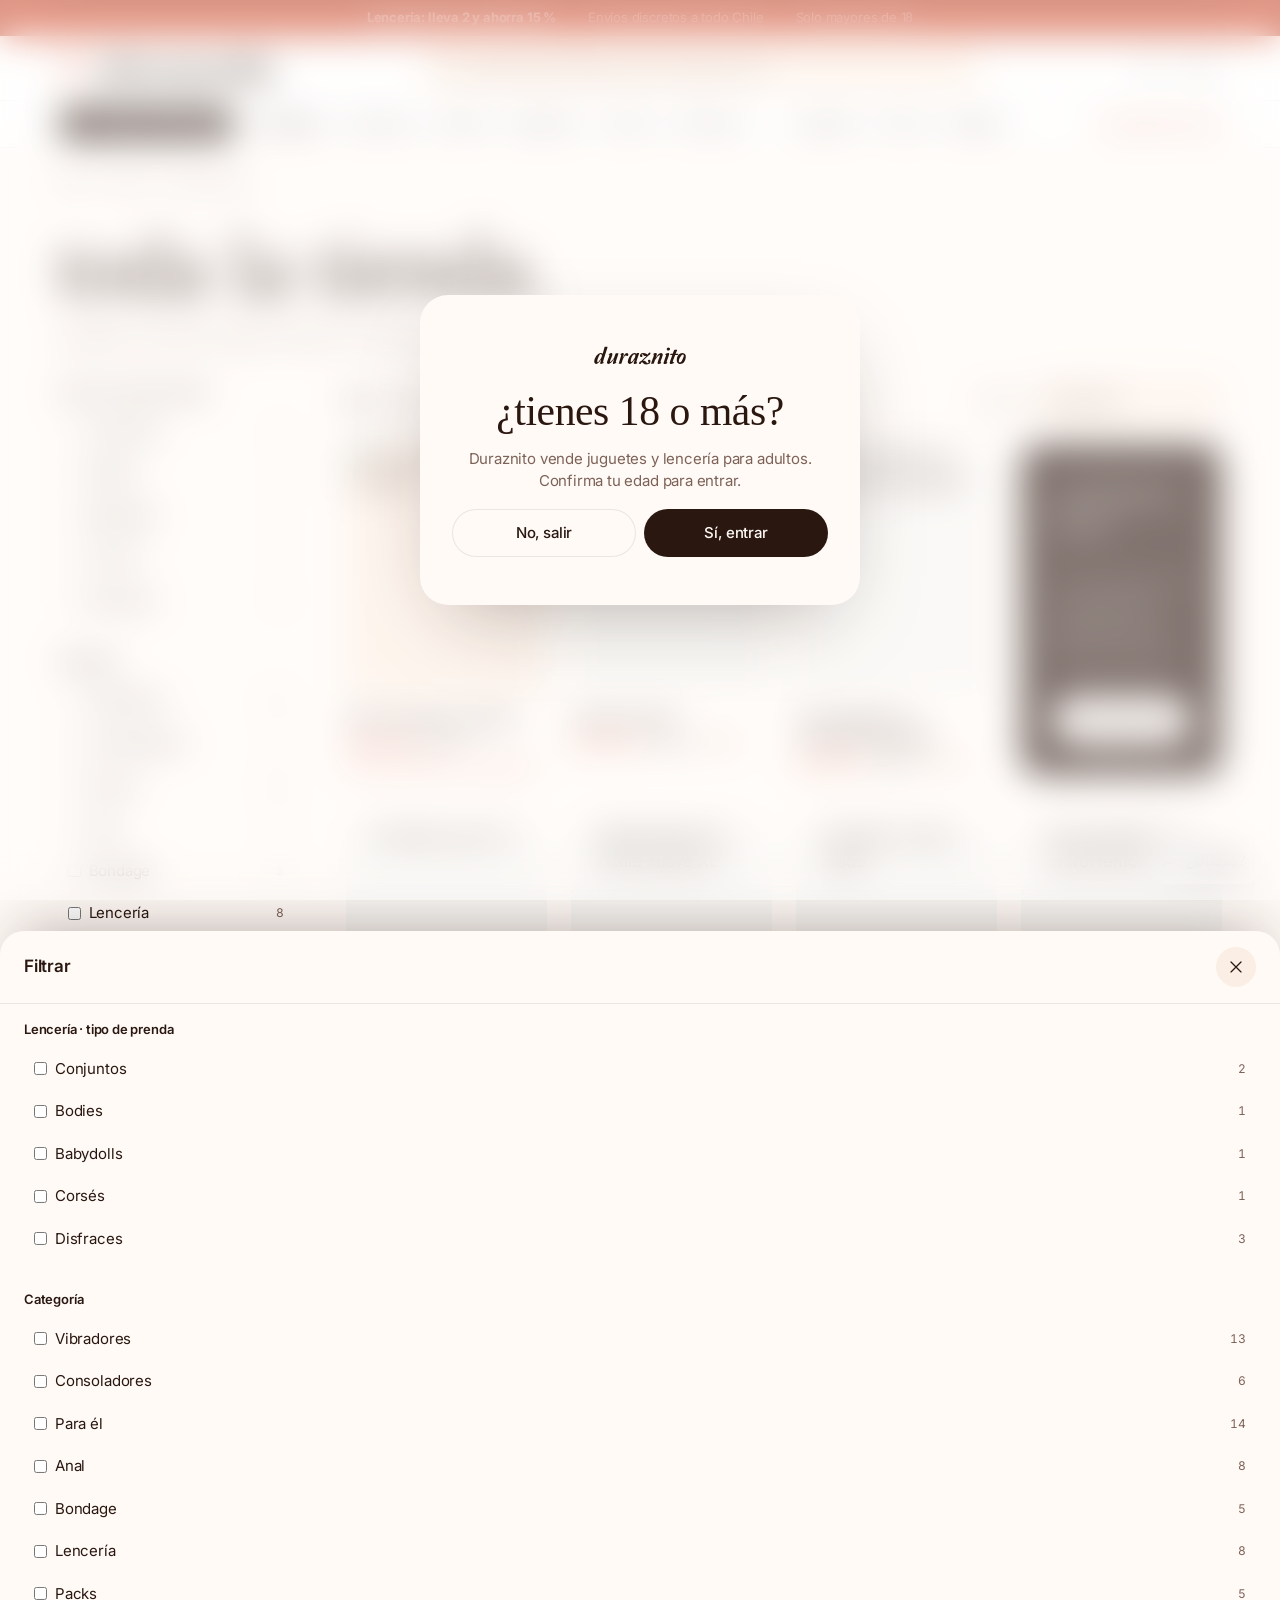
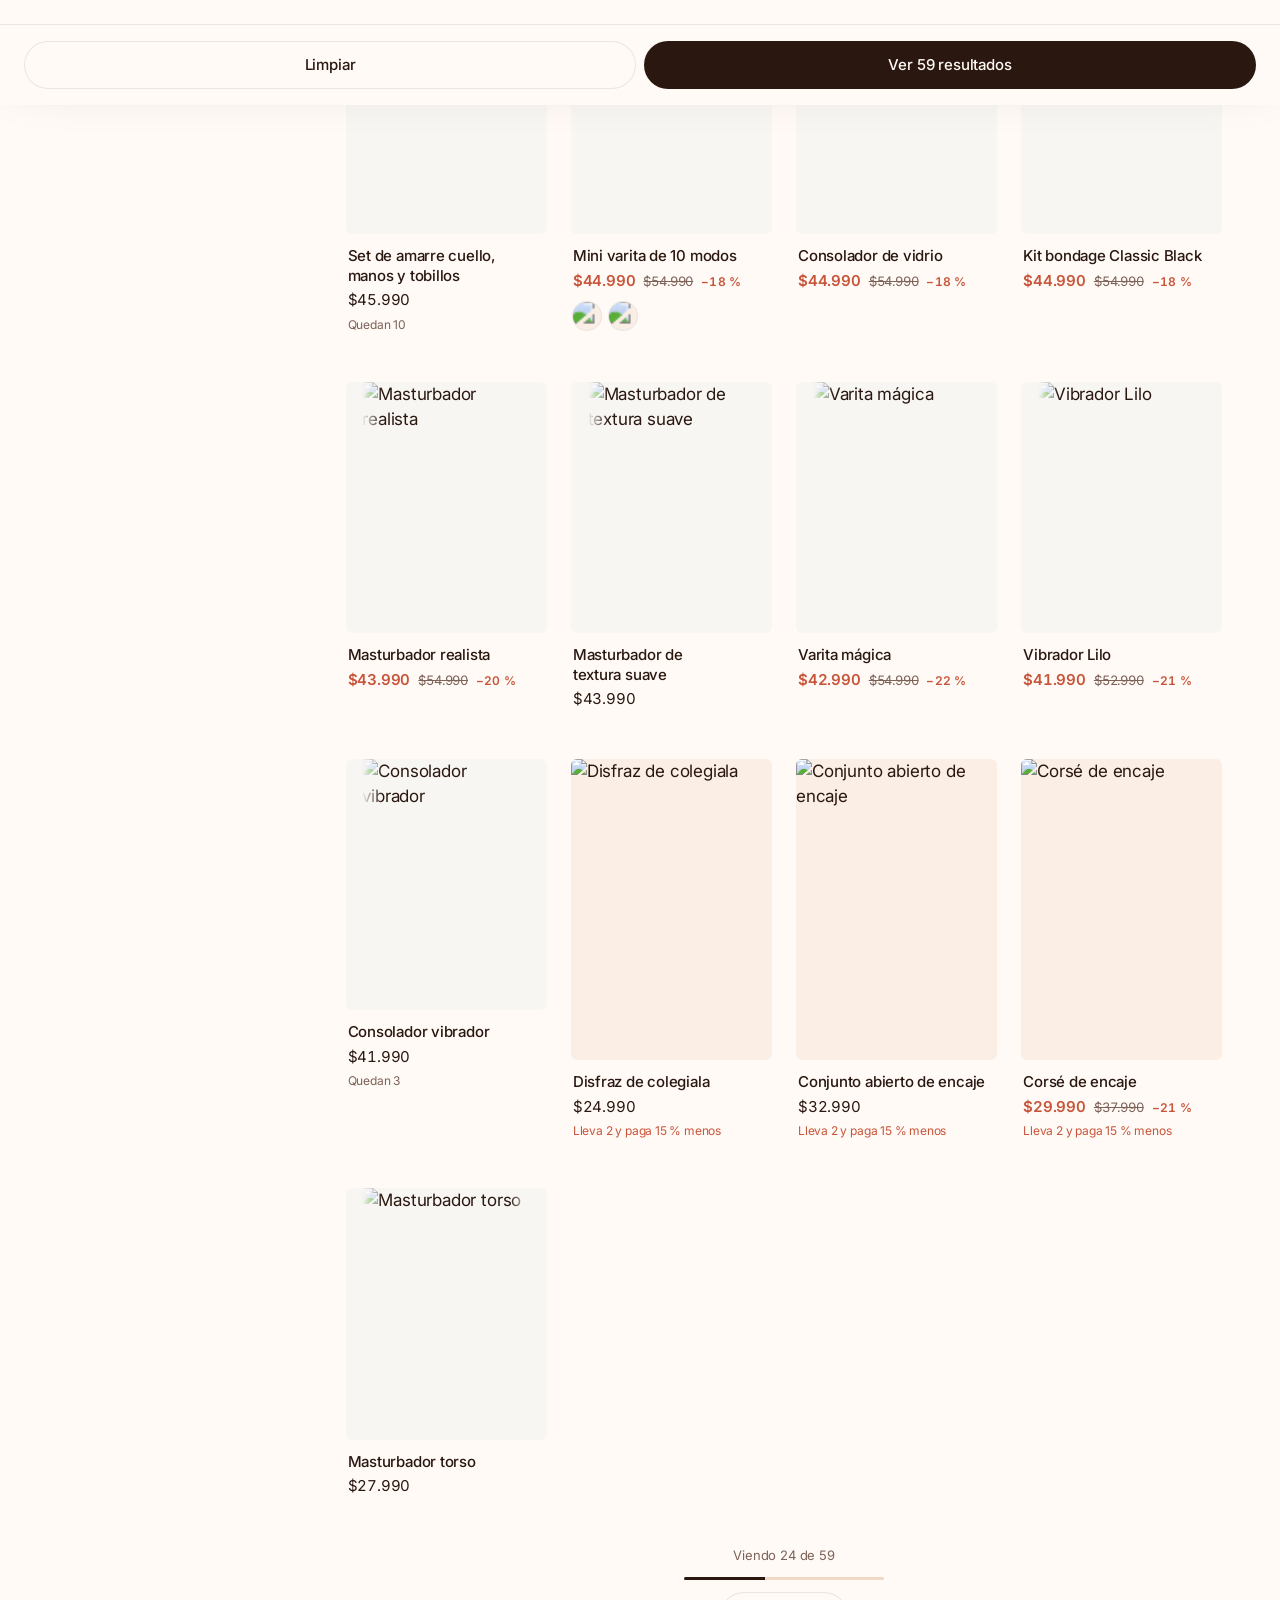
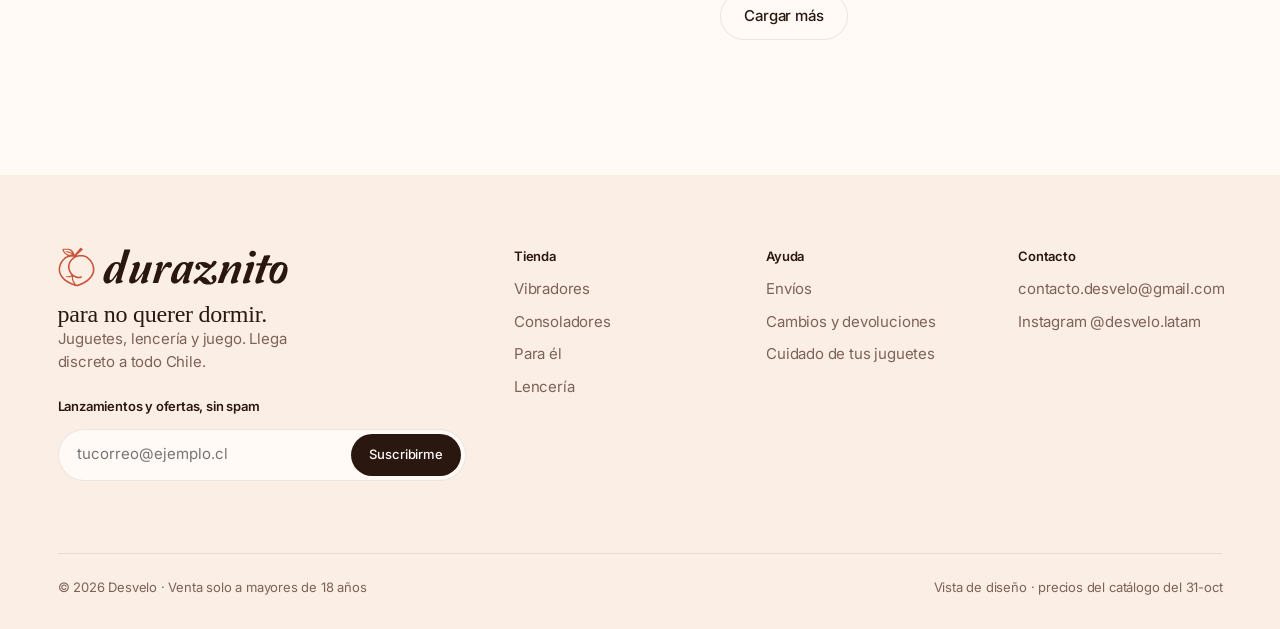
==== commit 289af9f5: "Ficha de producto v2: rediseño móvil y escritorio (principios uxpeak) - Galería cuadrada sobre blanc" ====
--- a/coleccion.html
+++ b/coleccion.html
@@ -5,7 +5,7 @@
   <meta name="robots" content="noindex, nofollow">
   <meta http-equiv="Cache-Control" content="no-cache, no-store, must-revalidate">
   <meta name="viewport" content="width=device-width,initial-scale=1">
-  <title>Duraznito · Juguetes, lencería y juego</title>
+  <title>Desvelo · Juguetes, lencería y juego</title>
   <meta name="theme-color" content="#ffffff">
   <link rel="icon" href="assets/desvelo-durazno-favicon.svg" type="image/svg+xml">
   <link rel="icon" href="assets/desvelo-favicon-durazno-32.png" sizes="32x32" type="image/png">
@@ -17,7 +17,7 @@
   <link rel="stylesheet" href="assets/base.css?v=1793928678">
   <script src="marca/config-vista-previa.js?v=1793928678"></script>
   <script src="assets/theme.js?v=1793928678" defer></script>
-  <script src="assets/tienda-demo.js?v=1793928678" defer></script>
+  <script src="assets/tienda-demo.js?v=1794700000" defer></script>
 </head>
 <body>
   <svg width="0" height="0" style="position:absolute" aria-hidden="true">
@@ -44,7 +44,7 @@
   <header class="site-header">
     <div class="page-width header-inner header-inner--v2">
       <button class="mobile-nav-toggle" data-nav-toggle aria-controls="MobileNav" aria-expanded="false" aria-label="Abrir menú"><svg class="icono"><use href="#i-menu"/></svg></button>
-      <a class="brand-logo" href="index.html" aria-label="Duraznito, inicio"><img class="logo-durazno" src="assets/desvelo-durazno-a-justo.svg" width="524" height="558" alt=""><img class="logo-palabra" src="assets/desvelo-wordmark.svg" width="3704" height="724" alt="Duraznito"></a>
+      <a class="brand-logo" href="index.html" aria-label="Desvelo, inicio"><img class="logo-durazno" src="assets/desvelo-durazno-a-justo.svg" width="524" height="558" alt=""><img class="logo-palabra" src="assets/desvelo-wordmark.svg" width="2599" height="713" alt="Desvelo"></a>
       <button class="header-buscar" type="button" data-buscar><svg class="icono" aria-hidden="true"><use href="#i-buscar"/></svg>¿Qué buscas? Body, corsé, conjunto rojo…</button>
       <div class="header-actions">
         <a class="header-action" href="#" aria-label="Buscar" data-solo-movil><svg class="icono"><use href="#i-buscar"/></svg></a>
@@ -73,7 +73,7 @@
       <div class="mobile-nav__tipos"><a href="coleccion.html?tipo=conjuntos"><img src="assets/desvelo-real-conjunto-con-portaligas.jpg" alt="" loading="lazy">Conjuntos</a><a href="coleccion.html?tipo=bodies"><img src="assets/desvelo-real-body-de-encaje.jpg" alt="" loading="lazy">Bodies</a><a href="coleccion.html?tipo=babydolls"><img src="assets/desvelo-real-babydoll-de-satin.jpg" alt="" loading="lazy">Babydolls</a><a href="coleccion.html?tipo=corses"><img src="assets/desvelo-real-corse-de-encaje.jpg" alt="" loading="lazy">Corsés</a><a href="coleccion.html?tipo=disfraces"><img src="assets/desvelo-real-disfraz-de-enfermera.jpg" alt="" loading="lazy">Disfraces</a></div>
       <a href="coleccion.html?c=packs">Packs<img src="assets/desvelo-pack-real2-encaje-y-juego.jpg" alt="" loading="lazy"></a>
       <a href="coleccion.html?c=vibradores">Vibradores<img src="assets/desvelo-real-varita-2-en-1.jpg" alt="" loading="lazy"></a><a href="coleccion.html?c=consoladores">Consoladores<img src="assets/desvelo-real-consolador-de-vidrio.jpg" alt="" loading="lazy"></a><a href="coleccion.html?c=para-el">Para él<img src="assets/desvelo-real-anillo-vibrador.jpg" alt="" loading="lazy"></a><a href="coleccion.html?c=anal">Anal<img src="assets/desvelo-real-plug-joya-mediano.jpg" alt="" loading="lazy"></a><a href="coleccion.html?c=bondage">Bondage<img src="assets/desvelo-real-esposas-de-felpa.jpg" alt="" loading="lazy"></a>
-      <div class="mobile-nav__extra"><a href="coleccion.html?primera">Primera vez</a><a href="coleccion.html?para=pareja">Para parejas</a><a href="coleccion.html?precio=p1,p2">Regalos</a><a href="#" data-test>Encuentra el tuyo · test de 3 preguntas</a><a href="coleccion.html">Toda la tienda</a><a href="mailto:hola@duraznito.cl">Escríbenos</a></div>
+      <div class="mobile-nav__extra"><a href="coleccion.html?primera">Primera vez</a><a href="coleccion.html?para=pareja">Para parejas</a><a href="coleccion.html?precio=p1,p2">Regalos</a><a href="#" data-test>Encuentra el tuyo · test de 3 preguntas</a><a href="coleccion.html">Toda la tienda</a><a href="mailto:contacto.desvelo@gmail.com">Escríbenos</a></div>
     </nav>
   </header>
 
@@ -83,17 +83,17 @@
     <div class="page-width">
       <div class="footer-grid">
         <div>
-          <a class="footer-logo" href="index.html" aria-label="Duraznito"><img class="logo-durazno" src="assets/desvelo-durazno-a-justo.svg" width="524" height="558" alt=""><img class="logo-palabra" src="assets/desvelo-wordmark.svg" width="3704" height="724" alt="Duraznito"></a>
+          <a class="footer-logo" href="index.html" aria-label="Desvelo"><img class="logo-durazno" src="assets/desvelo-durazno-a-justo.svg" width="524" height="558" alt=""><img class="logo-palabra" src="assets/desvelo-wordmark.svg" width="2599" height="713" alt="Desvelo"></a>
           <p class="footer-intro"><span class="marca-titulo" style="font-size:1.5rem;color:var(--tinta)">para no querer dormir.</span><br>Juguetes, lencería y juego. Llega discreto a todo Chile.</p>
           <form class="suscribir" data-suscribir style="margin-top:var(--s-5)"><p class="footer-title" style="margin:0">Lanzamientos y ofertas, sin spam</p><div class="suscribir__fila"><input type="email" required placeholder="tucorreo@ejemplo.cl" aria-label="Correo"><button class="boton" type="submit">Suscribirme</button></div></form>
         </div>
         <div><p class="footer-title">Tienda</p><ul class="footer-links"><li><a href="coleccion.html?c=vibradores">Vibradores</a></li><li><a href="coleccion.html?c=consoladores">Consoladores</a></li><li><a href="coleccion.html?c=para-el">Para él</a></li><li><a href="coleccion.html?c=lenceria">Lencería</a></li></ul></div>
         <div><p class="footer-title">Ayuda</p><ul class="footer-links"><li><a href="#inicio">Envíos</a></li><li><a href="#inicio">Cambios y devoluciones</a></li><li><a href="#inicio">Cuidado de tus juguetes</a></li></ul></div>
-        <div><p class="footer-title">Contacto</p><ul class="footer-links"><li><a href="mailto:hola@duraznito.cl">hola@duraznito.cl</a></li><li><a href="https://www.instagram.com/duraznito.cl/" target="_blank" rel="noopener">Instagram @duraznito.cl</a></li></ul></div>
+        <div><p class="footer-title">Contacto</p><ul class="footer-links"><li><a href="mailto:contacto.desvelo@gmail.com">contacto.desvelo@gmail.com</a></li><li><a href="https://www.instagram.com/desvelo.latam/" target="_blank" rel="noopener">Instagram @desvelo.latam</a></li></ul></div>
       </div>
-      <div class="footer-bottom"><span>© 2026 Duraznito · Venta solo a mayores de 18 años</span><span>Vista de diseño · precios del catálogo del 31-oct</span></div>
+      <div class="footer-bottom"><span>© 2026 Desvelo · Venta solo a mayores de 18 años</span><span>Vista de diseño · precios del catálogo del 31-oct</span></div>
     </div>
   </footer>
-  <a class="flotante-dudas vidrio" href="mailto:hola@duraznito.cl"><svg class="icono" viewBox="0 0 24 24" aria-hidden="true"><path d="M5 18.5V7a2.5 2.5 0 0 1 2.5-2.5h9A2.5 2.5 0 0 1 19 7v6a2.5 2.5 0 0 1-2.5 2.5H9z"/></svg>¿Dudas?</a>
+  <a class="flotante-dudas vidrio" href="mailto:contacto.desvelo@gmail.com"><svg class="icono" viewBox="0 0 24 24" aria-hidden="true"><path d="M5 18.5V7a2.5 2.5 0 0 1 2.5-2.5h9A2.5 2.5 0 0 1 19 7v6a2.5 2.5 0 0 1-2.5 2.5H9z"/></svg>¿Dudas?</a>
 </body>
 </html>
